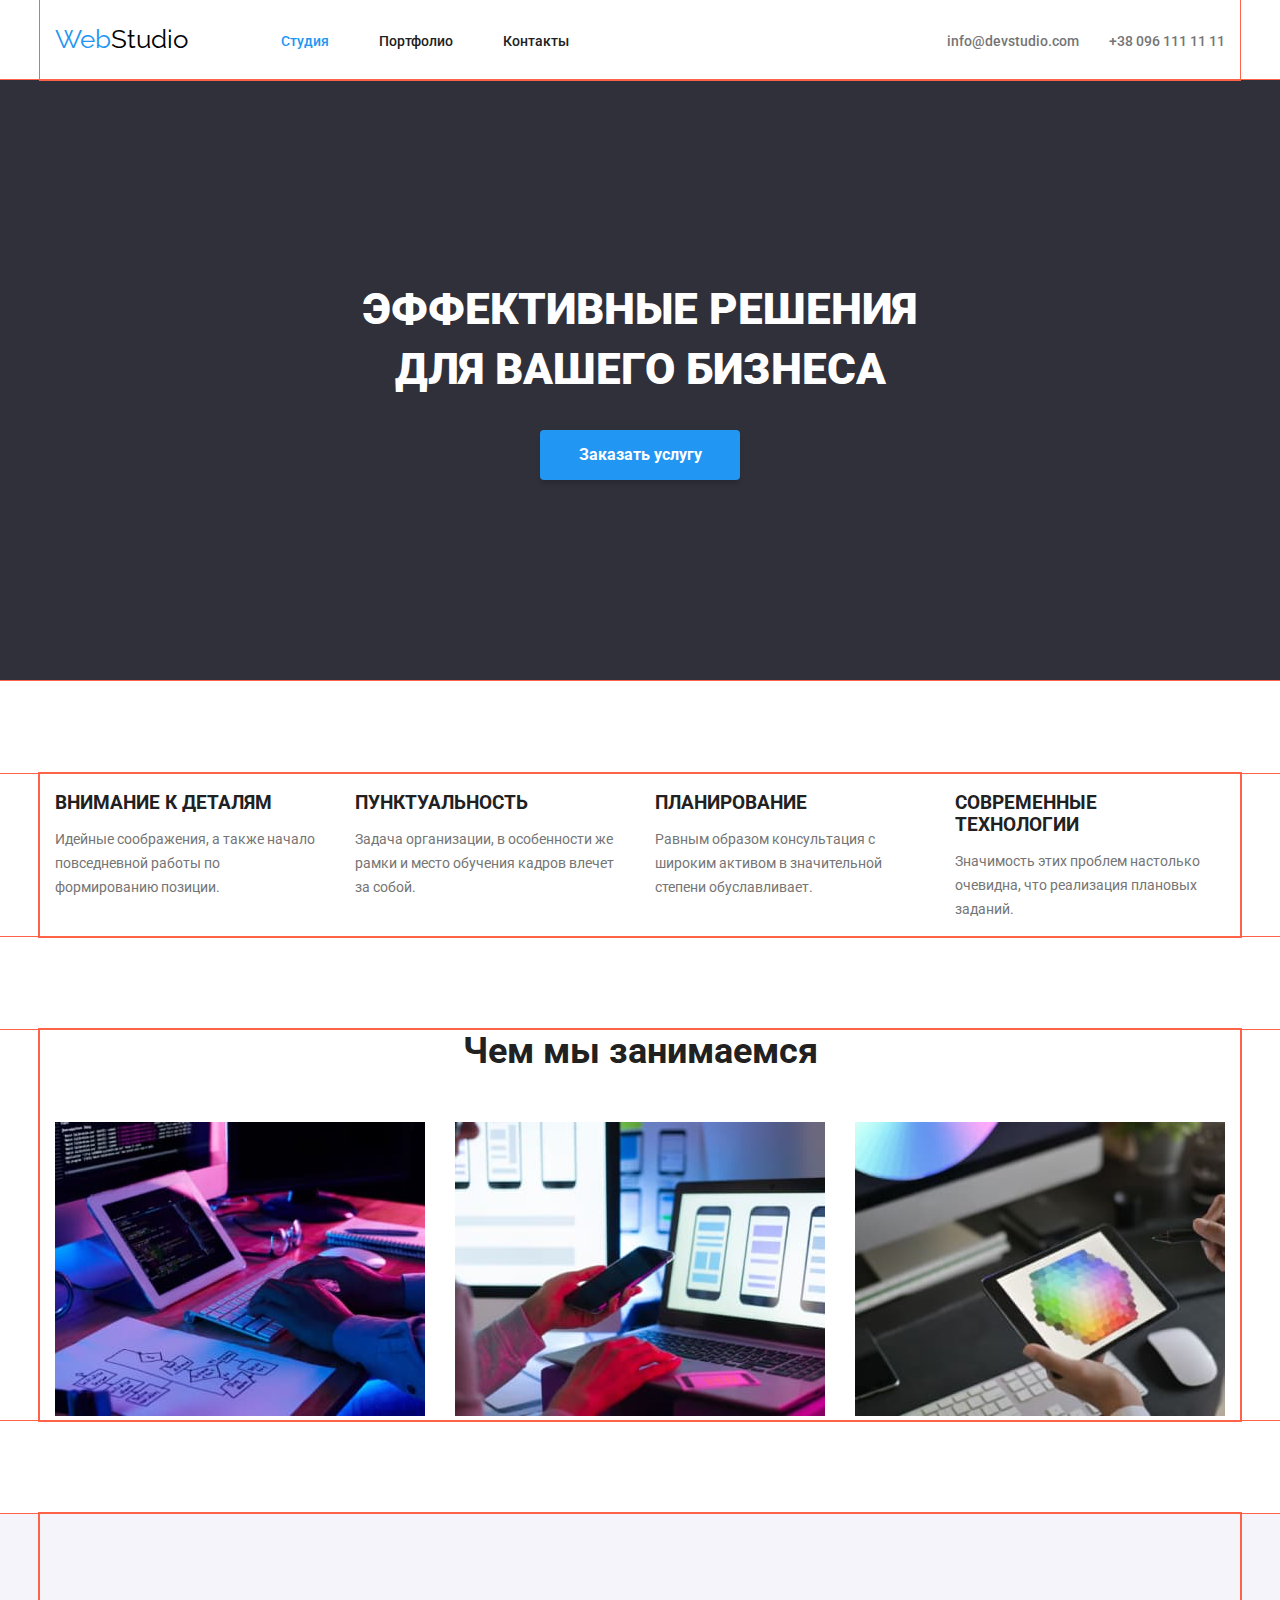
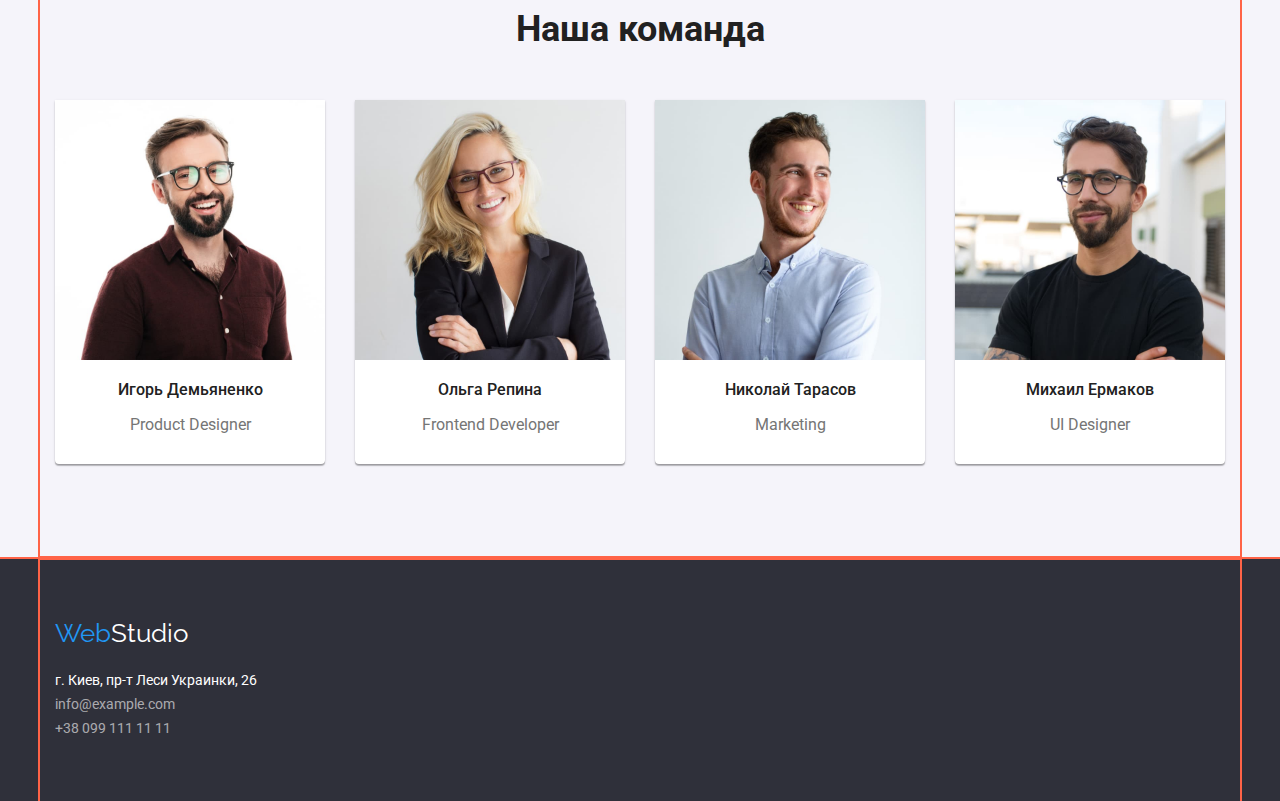
==== index.html @ 69299834 "Create new homework #4" ====
<!DOCTYPE html>
<html lang="ru">
<head>
    <meta charset="UTF-8">
    <meta http-equiv="X-UA-Compatible" content="IE=edge">
    <meta name="viewport" content="width=device-width, initial-scale=1.0">
    <title>Главная</title>
    <link rel="stylesheet" href="https://cdnjs.cloudflare.com/ajax/libs/modern-normalize/1.1.0/modern-normalize.min.css" integrity="sha512-wpPYUAdjBVSE4KJnH1VR1HeZfpl1ub8YT/NKx4PuQ5NmX2tKuGu6U/JRp5y+Y8XG2tV+wKQpNHVUX03MfMFn9Q==" crossorigin="anonymous" referrerpolicy="no-referrer" />
    <link rel="preconnect" href="https://fonts.googleapis.com">
    <link rel="preconnect" href="https://fonts.gstatic.com" crossorigin>
    <link href="https://fonts.googleapis.com/css2?family=Raleway:ital,wght@0,700;1,700&family=Roboto:ital,wght@0,400;0,500;0,700;0,900;1,400;1,500;1,700;1,900&display=swap" rel="stylesheet">
    <link rel="stylesheet" href="./css/styles.css">
</head>
<body>
<!-- шапка сайта -->
    <header class="header">
        <div class="container">
            <a href="./index.html" class="logo"><span class="logo-blue">Web</span><span class="logo-black">Studio</span></a>
            
            <nav class="block-nav">
                <ul class="site-nav">
                    <li><a href="./index.html" class="link studiya first">Студия</a></li>
                    <li class="link-pf-main"><a href="./portfolio.html" class="link portfolio portfolio-head">Портфолио</a></li>
                    <li><a href="#" class="link contacts">Контакты</a></li>
                </ul>
            </nav>
            
            <ul class="mail-tel">
                <li><a href="mailto:info@devstudio.com" class="link mail">info@devstudio.com</a></li>
                <li class="tel-main-head"><a href="tel:+380961111111" class="link tel">+38 096 111 11 11</a></li>
            </ul>
        </div>
        
    </header>
    <main class="main">
            <!--Блок Заголовок-->
                <section class="block-title">
                    <h1 class="h1">ЭФФЕКТИВНЫЕ РЕШЕНИЯ <br> ДЛЯ ВАШЕГО БИЗНЕСА</h1>
                    <button class="button-main" type="button">Заказать услугу</button>
                </section>
            <!-- акценты в работе -->
            <section class="for-business">
                <div class="container">
                    <h2 class="visually-hidden title-h2">Наші особливості</h2>
                    <ul class="list-s1">
                        <li class="li-s1 li-s1-block">
                            <h3 class="title-s1">Внимание к деталям</h3>
                            <p class="p-s1">Идейные соображения, а также начало повседневной работы по формированию позиции.</p>
                        </li>
                        <li class="li-s1 li-s1-block">
                            <h3 class="title-s1">Пунктуальность</h3>
                            <p class="p-s1">Задача организации, в особенности же рамки и место обучения кадров влечет за собой.</p>
                        </li>
                        <li class="li-s1 li-s1-block">
                            <h3 class="title-s1">Планирование</h3>
                            <p class="p-s1">Равным образом консультация с широким активом в значительной степени обуславливает.</p>
                        </li>
                        <li class="li-s1">
                            <h3 class="title-s1">Современные технологии</h3>
                            <p class="p-s1">Значимость этих проблем настолько очевидна, что реализация плановых заданий.</p>
                        </li>
                    </ul>
                </div>
                
            </section>
            <!-- виды работ -->
            <section class="section2">
                <div class="container">
                    <h2 class="title-s2">Чем мы занимаемся</h2>
                    <ul class="list-s2">
                        <li class="li-work"><img src="./images/main-jpg-squoosh/box1.jpg" alt="рабочий стол листом А4" width="370"></li>
                        <li class="li-work li-work-2"><img src="./images/main-jpg-squoosh/box2.jpg" alt="телефон в руке и на мониторе" width="370"></li>
                        <li class="li-work"><img src="./images/main-jpg-squoosh/box3.jpg" alt="цветовая раскладка на планшете" width="370"></li>
                    </ul>
                </div>
                
            </section>
            <!-- состав команды -->
            <section class="team">
                <div class="container">
                    <h2 class="title-s3">Наша команда</h2>
                    <ul class="list-s3">
                        <li class="team-bg team-igor">
                            <img src="./images/main-jpg-squoosh/img-1.jpg" alt="чел в бордовой рубашке" width="270">
                            <h3 class="name-s3">Игорь Демьяненко</h3>
                            <p class="job-s3">Product Designer</p>
                        </li>
                        <li class="team-bg team-olga">
                            <img src="./images/main-jpg-squoosh/img-2-2.jpg" alt="блондинка с веснушками" width="270">
                            <h3 class="name-s3">Ольга Репина</h3>
                            <p class="job-s3">Frontend Developer</p>
                        </li>
                        <li class="team-bg team-kolya">
                            <img src="./images/main-jpg-squoosh/img-3-2.jpg" alt="чел в голубой рубашке" width="270">
                            <h3 class="name-s3">Николай Тарасов</h3>
                            <p class="job-s3">Marketing</p>
                        </li>
                        <li class="team-bg">
                            <img src="./images/main-jpg-squoosh/img-4-2.jpg" alt="чел в черной футболке" width="270">
                            <h3 class="name-s3">Михаил Ермаков</h3>
                            <p class="job-s3">UI Designer</p>
                        </li>
                    </ul>
                </div>
            </section>
    </main>
    <!-- контакты поддержки -->
    <footer class="footer">
        <div class="container">
            <a href="./index.html" class="logo"><span class="logo-blue">Web</span><span class="logo-white">Studio</span></a>
            <address>
                <ul class="address">
                    <li><a href="https://goo.gl/maps/CPtrU1FHBa2aNyZL9" target="_blank" rel="noopener noreferrer" class="location"> г. Киев, пр-т Леси Украинки, 26</a></li>
                    <li><a href="mailto:info@example.com" class="mail-footer">info@example.com </a></li>
                    <li><a href="tel:+380991111111" class="tel-nom">+38 099 111 11 11</a></li>
                </ul>
            </address>
        </div>
    </footer>
</body>
</html>
---- css/styles.css ----
html {
    box-sizing: border-box;
}

*,
*::before,
*::after {
    box-sizing: inherit;
}

:root {
    --background-button-main: #188CE8;
    --background-color-white: #FFFFFF;
    --background-color-black: #2F303A;
    --background-color-grey: #F5F4FA;
    --background-color-blue: #2196F3;
    --font-сolor-blue: #2196F3;
    --font-сolor-black-logo: #000000;
    --font-сolor-white: #FFFFFF;
    --font-сolor-black-p: #757575;
    --font-сolor-black-other: #212121;
    --font-color-border: #ECECEC;
    --font-color-footer-mail-tel: rgba(255, 255, 255, 0.6);
}

body {
    margin: 0;
    
    background-color: var(--font-сolor-white);
    color: var(--font-сolor-black-p);
    font-family: Roboto, sans-serif;

    /* font-family: 'Raleway', sans-serif; */
}

ul {
    list-style: none;
}

a {
    text-decoration: none;
}

button {
    font-family: inherit;
    cursor: pointer;
}

.button-main {
    text-align: center;
    margin-top: 30px;
    margin-bottom: 200px;
    padding: 10px 32px;
    display: inline-block;
    border: none;
    box-shadow: 0px 4px 4px rgba(0, 0, 0, 0.15);
    border-radius: 4px;

    background: var(--background-color-blue);
    color: var(--font-сolor-white);
    font-weight: 700;
    font-size: 16px;
    line-height: 1.88;
    min-width: 200px;
}

.button-main:hover,
.button-main:focus {
    box-shadow: 0px 4px 4px rgba(0, 0, 0, 0.15);
    border-radius: 4px;
    
    background: var(--background-button-main);
}
    

.container {
    margin-left: auto;
    margin-right: auto;

    width: 1200px;
    padding-left: 15px;
    padding-right: 15px;
    outline: 2px solid tomato;
}

/* Header */
/* Logo */

.header > .container {
    outline: 1px solid tomato;

    display: flex;
    align-items: center;

    height: 80px;
}

.header > .container-pf {
    border: 1px solid var(--font-color-border);
}

.logo {
    font-size: 26px;
    line-height: 1.2;
}

.logo-blue {
    color: var(--font-сolor-blue);
    font-family: Raleway, sans-serif;
}

.logo-black {
    color: var(--font-сolor-black-logo);
    font-family: Raleway, sans-serif;
}

.logo-white {
    color: var(--font-сolor-white);
    font-family: Raleway, sans-serif;
}

/* Nav */

.block-nav {
    margin-left: 93px;
}

.site-nav .link {
    color: var(--font-сolor-black-other);
}
.site-nav .link:hover, 
.site-nav .link:focus {
    color: var(--font-сolor-blue);
}

.link.studiya.first {
    color: var(--font-сolor-blue);
}

.link-pf-main {
    margin-left: 50px;
    margin-right: 50px;
}

.site-nav, .mail-tel {
    padding: 0;
    margin: 0;
    display: flex;
}

.studiya, .portfolio, .contacts, .mail, .tel {
    font-weight: 500;
    font-size: 14px;
    line-height: 1.15;
}

.mail-tel .link {
    color: var(--font-сolor-black-p);
}

.tel-main-head {
    margin-left: 30px;
}

.mail-tel .link:hover,
.mail-tel .link:focus {
    color: var(--font-сolor-blue);
}

.mail-tel {
    margin-left: auto;
}

/* MAIN */

/* Блок Заголовок */

.block-title {
    text-align: center;
    margin-bottom: 94px;

    background-color: var(--background-color-black);

    outline: 1px solid tomato;


}

.h1 {
    margin-top: 0px;
    margin-bottom: 0px;
    padding-top: 200px;

    color: var(--font-сolor-white);
    font-weight: 900;
    font-size: 44px;
    line-height: 1.36;
}

/* акценты в работе */

.for-business {
    margin-bottom: 94px;

    outline: 1px solid tomato;
}

.visually-hidden {
    position: absolute;
    white-space: nowrap;
    width: 1px;
    height: 1px;
    overflow: hidden;
    border: 0;
    padding: 0;
    clip: rect(0 0 0 0);
    clip-path: inset(50%);
    margin: -1px;
}

.list-s1 {
    padding-left: 0;
    display: flex;
}

.title-h2,
.list-s1 {
    margin-top: 0;
    margin-bottom: 0;
}

.li-s1-block {
    margin-right: 30px;
}

.li-s1 {
    width: 270px;
}

.title-s1 {
    margin-bottom: 10px;

    color: var(--font-сolor-black-other);
    text-transform: uppercase;
}

.p-s1 {
    font-weight: 400;
    font-size: 14px;
    line-height: 1.7;
}

/* виды работ */

.section2 {
    outline: 1px solid tomato;

    margin-bottom: 94px;
}

.title-s2 {
    margin-top: 0;
    margin-bottom: 50px;
    text-align: center;

    color: var(--font-сolor-black-other);
    font-weight: 700;
    font-size: 36px;
    line-height: 1.17;
}

.list-s2 {
    margin-top: 0;
    margin-bottom: 0;
    padding-left: 0;
    display: flex;
}

.li-work-2 {
    margin-right: 30px;
    margin-left: 30px;
}

/* состав команды */
.team {
    background-color: var(--background-color-grey);

    outline: 1px solid tomato;
}

.team-bg {
    box-shadow: 0px 1px 3px rgba(0, 0, 0, 0.12), 0px 1px 1px rgba(0, 0, 0, 0.14), 0px 2px 1px rgba(0, 0, 0, 0.2);
    border-radius: 0px 0px 4px 4px;

    background-color: var(--background-color-white);
    width: 270px;
}

.title-s3 {
    text-align: center;
    margin-top: 0;
    margin-bottom: 0;
    padding-top: 94px;
    padding-bottom: 50px;

    color: var(--font-сolor-black-other);
    font-weight: 700;
    font-size: 36px;
    line-height: 1.17;
}

.list-s3 {
    margin-top: 0;
    margin-bottom: 0;
    padding-bottom: 94px;
    padding-left: 0;
    display: flex;
}

.team-igor,
.team-olga,
.team-kolya {
    margin-right: 30px;
}

.name-s3 {
    text-align: center;

    color: var(--font-сolor-black-other);
    font-weight: 500;
    font-size: 16px;
    line-height: 1.19;
}

.job-s3 {
    margin-top: 0px;
    margin-bottom: 0px;
    padding-bottom: 30px;
    text-align: center;

    font-weight: 400;
    font-size: 16px;
    line-height: 1.19;
}

/* контакты поддержки */

.footer {
    background-color: var(--background-color-black);
    color: var(--font-сolor-white);

    outline: 1px solid tomato;
}

.footer .container {
    padding-top: 60px;
}

.location {
    color: var(--font-сolor-white);
    font-weight: 400;
    font-size: 14px;
    line-height: 1.71;
    font-style: normal;
}

.mail-footer,
.tel-nom {
    color: var(--font-color-footer-mail-tel);
    font-weight: 400;
    font-size: 14px;
    line-height: 1.71;
    font-style: normal;
}

.mail-footer:hover,
.mail-footer:focus {
    color: var(--font-сolor-blue);
}

.tel-nom:hover,
.tel-nom:focus {
    color: var(--font-сolor-blue);
}

.address {
    margin-top: 0;
    margin-bottom: 0;
    padding-left: 0;
    padding-top: 20px;
    padding-bottom: 60px;
}

/* Portfolio.html */





.main-portfolio {
    outline: 1px solid tomato;

    margin-top: 94px;
    margin-bottom: 94px;
}

.img-pf {
    display: block;
}

.title-fhoto-pf {
    border: 1px solid #EEEEEE;
    border-top: none;
    padding: 20px 24px;
}

.link.portfolio.second {
    color: var(--font-сolor-blue);
}

.button-portfolio-all:hover,
.button-portfolio-websites:hover,
.button-portfolio-apps:hover,
.button-portfolio-design:hover,
.button-portfolio-marketing:hover {
    box-shadow: 0px 3px 1px rgba(0, 0, 0, 0.1), 0px 1px 2px rgba(0, 0, 0, 0.08), 0px 2px 2px rgba(0, 0, 0, 0.12);

    color: var(--font-сolor-white);
    background-color: var(--background-color-blue);
}

.button-portfolio-all:focus,
.button-portfolio-websites:focus,
.button-portfolio-apps:focus,
.button-portfolio-design:focus,
.button-portfolio-marketing:focus {
    box-shadow: 0px 3px 1px rgba(0, 0, 0, 0.1), 0px 1px 2px rgba(0, 0, 0, 0.08), 0px 2px 2px rgba(0, 0, 0, 0.12);

    color: var(--font-сolor-white);
    background-color: var(--background-color-blue);
}

.button-portfolio {
    border: none;
    border-radius: 4px;
    text-align: center;
    padding: 6px 22px;
    display: inline-block;

    background-color: var(--background-color-grey);
    font-weight: 500;
    font-size: 16px;
    line-height: 1.6;
}

.button-portfolio-all {
    min-width: 73px;
}

.button-portfolio-websites {
    min-width: 128px;
}

.button-portfolio-apps {
    min-width: 145px;
}

.button-portfolio-design {
    min-width: 103px;
}

.button-portfolio-marketing {
    min-width: 130px;
}

.ul-button {
    margin-bottom: 34px;
    padding-left: 0;
    display: flex;
    justify-content: center;
}

.pf-li-but-all,
.pf-li-but-ws,
.pf-li-but-apps,
.pf-li-but-des,
.pf-li-but-mark {
    margin-right: 8px;
}

.ul-portfolio {
    padding-left: 0;
    display: flex;
    flex-wrap: wrap;
}

.li-pf-img {
    margin-right: 30px;
    margin-bottom: 30px;
}

.li-pf-img:nth-child(3n) {
    margin-right: 0px;
}

.li-pf-img:nth-last-child(-n+3) {
    margin-bottom: 0px;
}

.title-img {
    margin-top: 0;
    margin-bottom: 0;

    color: var(--font-сolor-black-other);
    font-weight: 700;
    font-size: 18px;
    line-height: 2;
}

.p-portfolio {
    color: var(--font-сolor-black-p);
    font-weight: 400;
    font-size: 16px;
    line-height: 1.9;
}
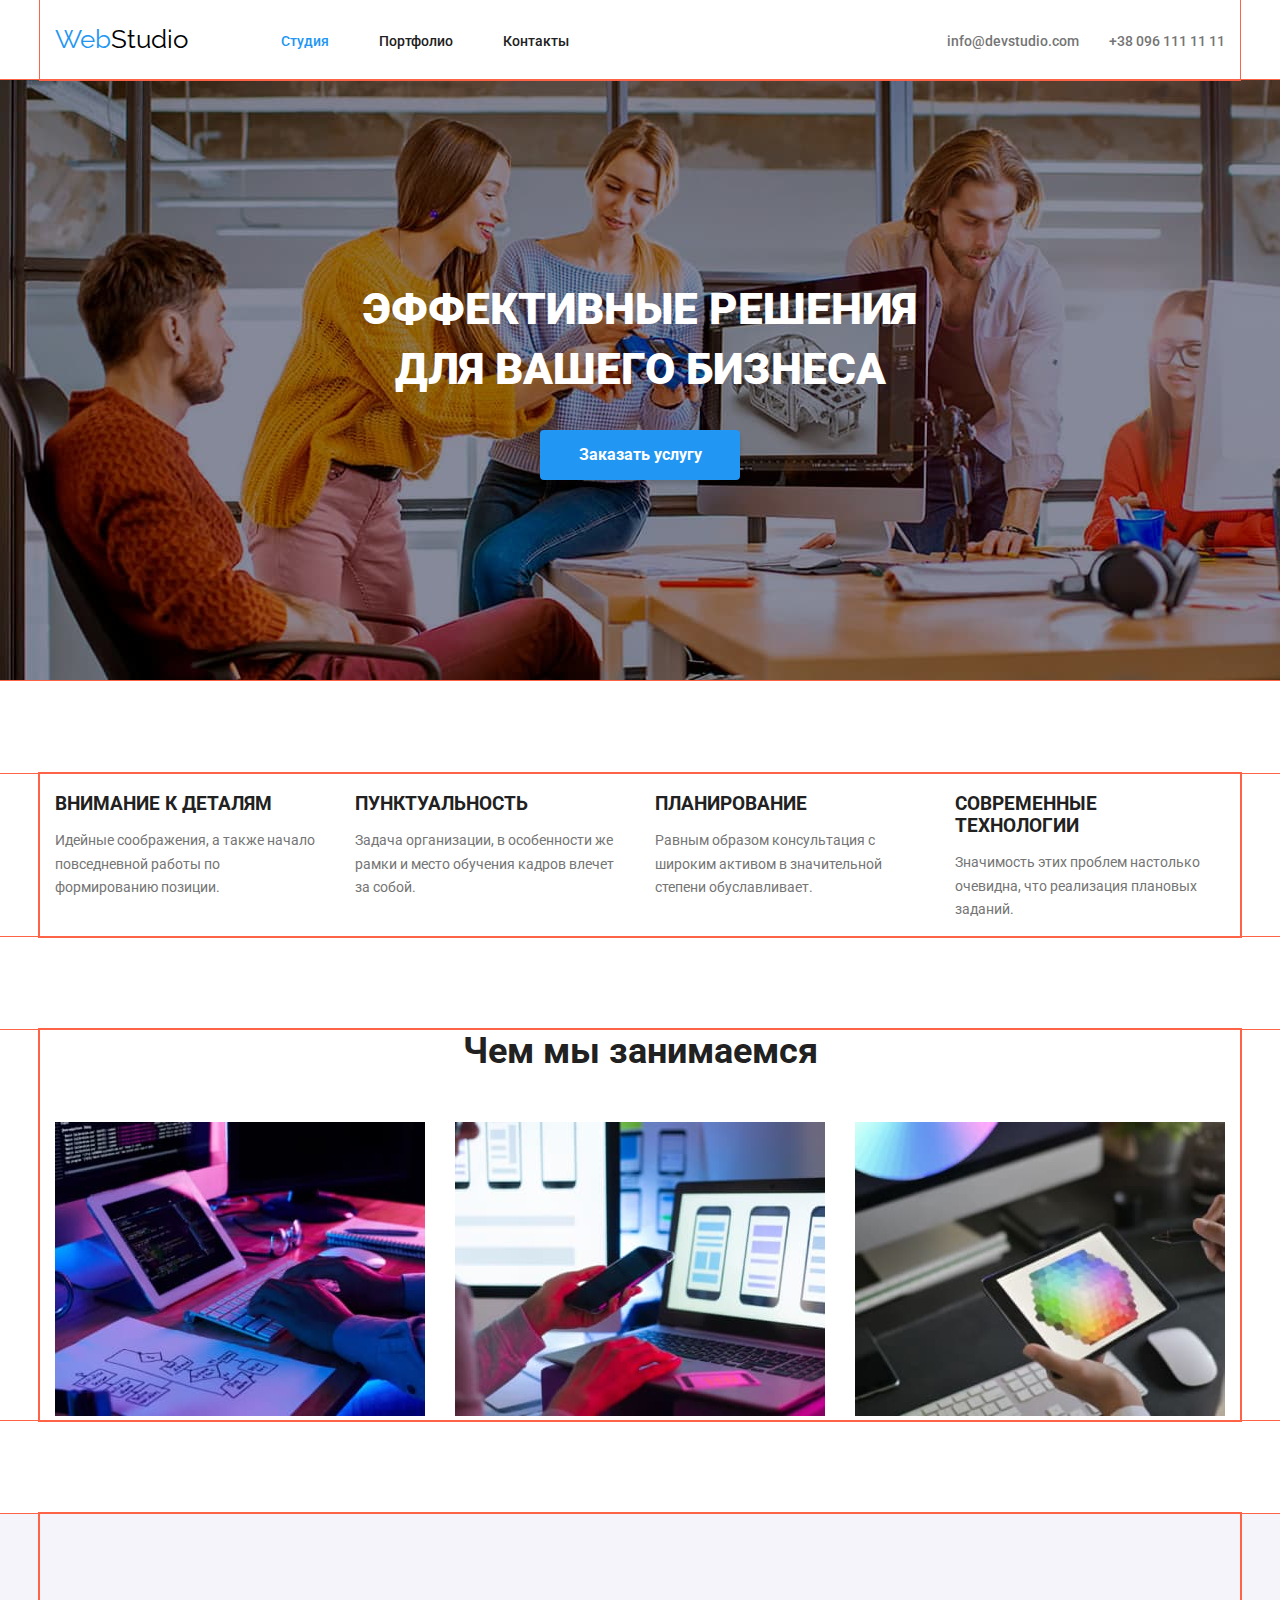
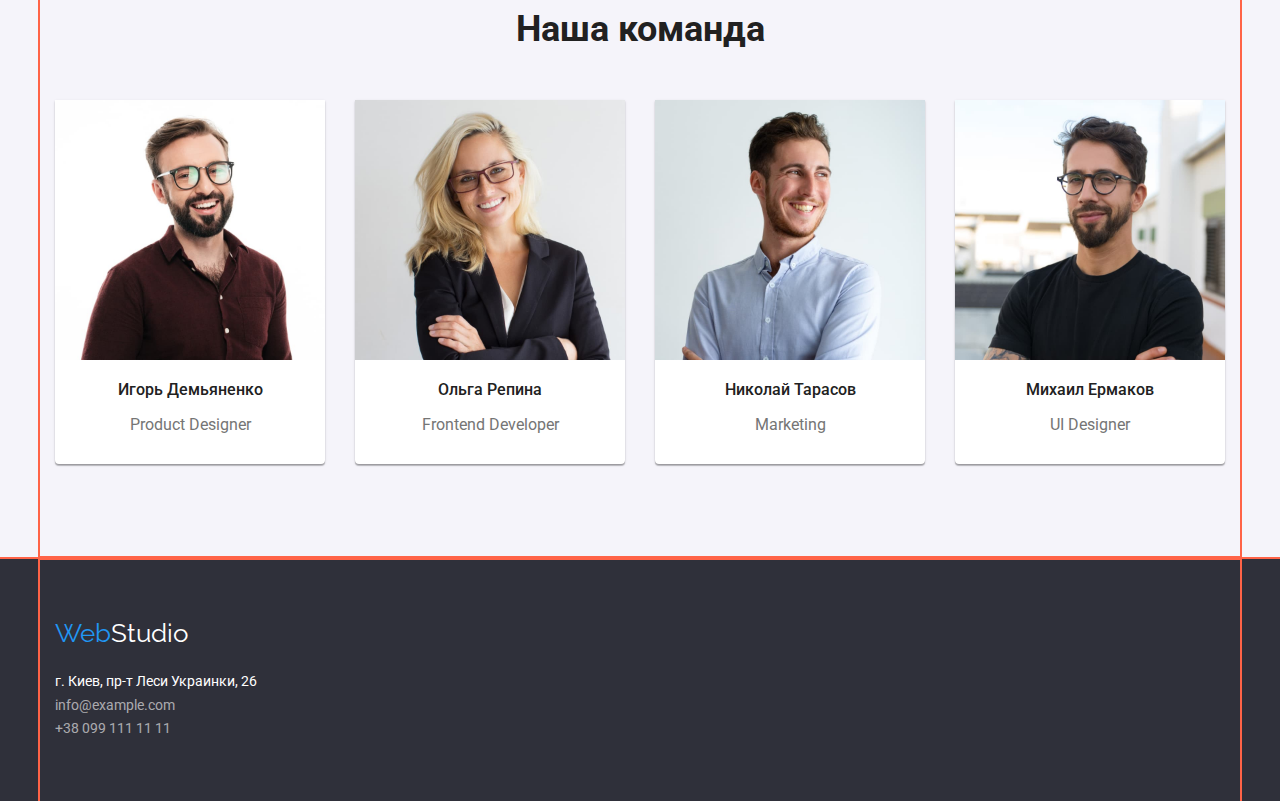
==== commit 5872fd87: "17.07.2022 23:35" ====
--- a/index.html
+++ b/index.html
@@ -16,7 +16,6 @@
     <header class="header">
         <div class="container">
             <a href="./index.html" class="logo"><span class="logo-blue">Web</span><span class="logo-black">Studio</span></a>
-            
             <nav class="block-nav">
                 <ul class="site-nav">
                     <li><a href="./index.html" class="link studiya first">Студия</a></li>
@@ -24,85 +23,81 @@
                     <li><a href="#" class="link contacts">Контакты</a></li>
                 </ul>
             </nav>
-            
             <ul class="mail-tel">
                 <li><a href="mailto:info@devstudio.com" class="link mail">info@devstudio.com</a></li>
                 <li class="tel-main-head"><a href="tel:+380961111111" class="link tel">+38 096 111 11 11</a></li>
             </ul>
         </div>
-        
     </header>
     <main class="main">
-            <!--Блок Заголовок-->
-                <section class="block-title">
-                    <h1 class="h1">ЭФФЕКТИВНЫЕ РЕШЕНИЯ <br> ДЛЯ ВАШЕГО БИЗНЕСА</h1>
-                    <button class="button-main" type="button">Заказать услугу</button>
-                </section>
+        <!--Блок Заголовок-->
+        <section class="block-title">
+            <h1 class="h1">ЭФФЕКТИВНЫЕ РЕШЕНИЯ <br> ДЛЯ ВАШЕГО БИЗНЕСА</h1>
+            <button class="button-main" type="button">Заказать услугу</button>
+        </section>
             <!-- акценты в работе -->
-            <section class="for-business">
-                <div class="container">
-                    <h2 class="visually-hidden title-h2">Наші особливості</h2>
-                    <ul class="list-s1">
-                        <li class="li-s1 li-s1-block">
-                            <h3 class="title-s1">Внимание к деталям</h3>
-                            <p class="p-s1">Идейные соображения, а также начало повседневной работы по формированию позиции.</p>
-                        </li>
-                        <li class="li-s1 li-s1-block">
-                            <h3 class="title-s1">Пунктуальность</h3>
-                            <p class="p-s1">Задача организации, в особенности же рамки и место обучения кадров влечет за собой.</p>
-                        </li>
-                        <li class="li-s1 li-s1-block">
-                            <h3 class="title-s1">Планирование</h3>
-                            <p class="p-s1">Равным образом консультация с широким активом в значительной степени обуславливает.</p>
-                        </li>
-                        <li class="li-s1">
-                            <h3 class="title-s1">Современные технологии</h3>
-                            <p class="p-s1">Значимость этих проблем настолько очевидна, что реализация плановых заданий.</p>
-                        </li>
-                    </ul>
-                </div>
-                
-            </section>
-            <!-- виды работ -->
-            <section class="section2">
-                <div class="container">
-                    <h2 class="title-s2">Чем мы занимаемся</h2>
-                    <ul class="list-s2">
-                        <li class="li-work"><img src="./images/main-jpg-squoosh/box1.jpg" alt="рабочий стол листом А4" width="370"></li>
-                        <li class="li-work li-work-2"><img src="./images/main-jpg-squoosh/box2.jpg" alt="телефон в руке и на мониторе" width="370"></li>
-                        <li class="li-work"><img src="./images/main-jpg-squoosh/box3.jpg" alt="цветовая раскладка на планшете" width="370"></li>
-                    </ul>
-                </div>
-                
-            </section>
-            <!-- состав команды -->
-            <section class="team">
-                <div class="container">
-                    <h2 class="title-s3">Наша команда</h2>
-                    <ul class="list-s3">
-                        <li class="team-bg team-igor">
-                            <img src="./images/main-jpg-squoosh/img-1.jpg" alt="чел в бордовой рубашке" width="270">
-                            <h3 class="name-s3">Игорь Демьяненко</h3>
-                            <p class="job-s3">Product Designer</p>
-                        </li>
-                        <li class="team-bg team-olga">
-                            <img src="./images/main-jpg-squoosh/img-2-2.jpg" alt="блондинка с веснушками" width="270">
-                            <h3 class="name-s3">Ольга Репина</h3>
-                            <p class="job-s3">Frontend Developer</p>
-                        </li>
-                        <li class="team-bg team-kolya">
-                            <img src="./images/main-jpg-squoosh/img-3-2.jpg" alt="чел в голубой рубашке" width="270">
-                            <h3 class="name-s3">Николай Тарасов</h3>
-                            <p class="job-s3">Marketing</p>
-                        </li>
-                        <li class="team-bg">
-                            <img src="./images/main-jpg-squoosh/img-4-2.jpg" alt="чел в черной футболке" width="270">
-                            <h3 class="name-s3">Михаил Ермаков</h3>
-                            <p class="job-s3">UI Designer</p>
-                        </li>
-                    </ul>
-                </div>
-            </section>
+        <section class="for-business">
+            <div class="container">
+                <h2 class="visually-hidden title-h2">Наші особливості</h2>
+                <ul class="list-s1">
+                    <li class="li-s1 li-s1-block">
+                        <h3 class="title-s1">Внимание к деталям</h3>
+                        <p class="p-s1">Идейные соображения, а также начало повседневной работы по формированию позиции.</p>
+                    </li>
+                    <li class="li-s1 li-s1-block">
+                        <h3 class="title-s1">Пунктуальность</h3>
+                        <p class="p-s1">Задача организации, в особенности же рамки и место обучения кадров влечет за собой.</p>
+                    </li>
+                    <li class="li-s1 li-s1-block">
+                        <h3 class="title-s1">Планирование</h3>
+                        <p class="p-s1">Равным образом консультация с широким активом в значительной степени обуславливает.</p>
+                    </li>
+                    <li class="li-s1">
+                        <h3 class="title-s1">Современные технологии</h3>
+                        <p class="p-s1">Значимость этих проблем настолько очевидна, что реализация плановых заданий.</p>
+                    </li>
+                </ul>
+            </div>  
+        </section>
+        <!-- виды работ -->
+        <section class="section2">
+            <div class="container">
+                <h2 class="title-s2">Чем мы занимаемся</h2>
+                <ul class="list-s2">
+                    <li class="li-work"><img src="./images/main-jpg-squoosh/box1.jpg" alt="рабочий стол листом А4" width="370"></li>
+                    <li class="li-work li-work-2"><img src="./images/main-jpg-squoosh/box2.jpg" alt="телефон в руке и на мониторе" width="370"></li>
+                    <li class="li-work"><img src="./images/main-jpg-squoosh/box3.jpg" alt="цветовая раскладка на планшете" width="370"></li>
+                </ul>
+            </div>
+        </section>
+        <!-- состав команды -->
+        <section class="team">
+            <div class="container">
+                <h2 class="title-s3">Наша команда</h2>
+                <ul class="list-s3">
+                    <li class="team-bg team-igor">
+                        <img src="./images/main-jpg-squoosh/img-1.jpg" alt="чел в бордовой рубашке" width="270">
+                        <h3 class="name-s3">Игорь Демьяненко</h3>
+                        <p class="job-s3">Product Designer</p>
+                    </li>
+                    <li class="team-bg team-olga">
+                        <img src="./images/main-jpg-squoosh/img-2-2.jpg" alt="блондинка с веснушками" width="270">
+                        <h3 class="name-s3">Ольга Репина</h3>
+                        <p class="job-s3">Frontend Developer</p>
+                    </li>
+                    <li class="team-bg team-kolya">
+                        <img src="./images/main-jpg-squoosh/img-3-2.jpg" alt="чел в голубой рубашке" width="270">
+                        <h3 class="name-s3">Николай Тарасов</h3>
+                        <p class="job-s3">Marketing</p>
+                    </li>
+                    <li class="team-bg">
+                        <img src="./images/main-jpg-squoosh/img-4-2.jpg" alt="чел в черной футболке" width="270">
+                        <h3 class="name-s3">Михаил Ермаков</h3>
+                        <p class="job-s3">UI Designer</p>
+                    </li>
+                </ul>
+            </div>
+        </section>
     </main>
     <!-- контакты поддержки -->
     <footer class="footer">
--- a/css/styles.css
+++ b/css/styles.css
@@ -180,6 +180,12 @@
     margin-bottom: 94px;
 
     background-color: var(--background-color-black);
+    background-image: url(../images/main-jpg-squoosh/Img-6-2.jpg);
+    background-repeat: no-repeat;
+    max-width: 1600px;
+    min-height: 600px;
+    margin-left: auto;
+    margin-right: auto;
 
     outline: 1px solid tomato;
 
@@ -332,6 +338,7 @@
     line-height: 1.19;
 }
 
+
 .job-s3 {
     margin-top: 0px;
     margin-bottom: 0px;
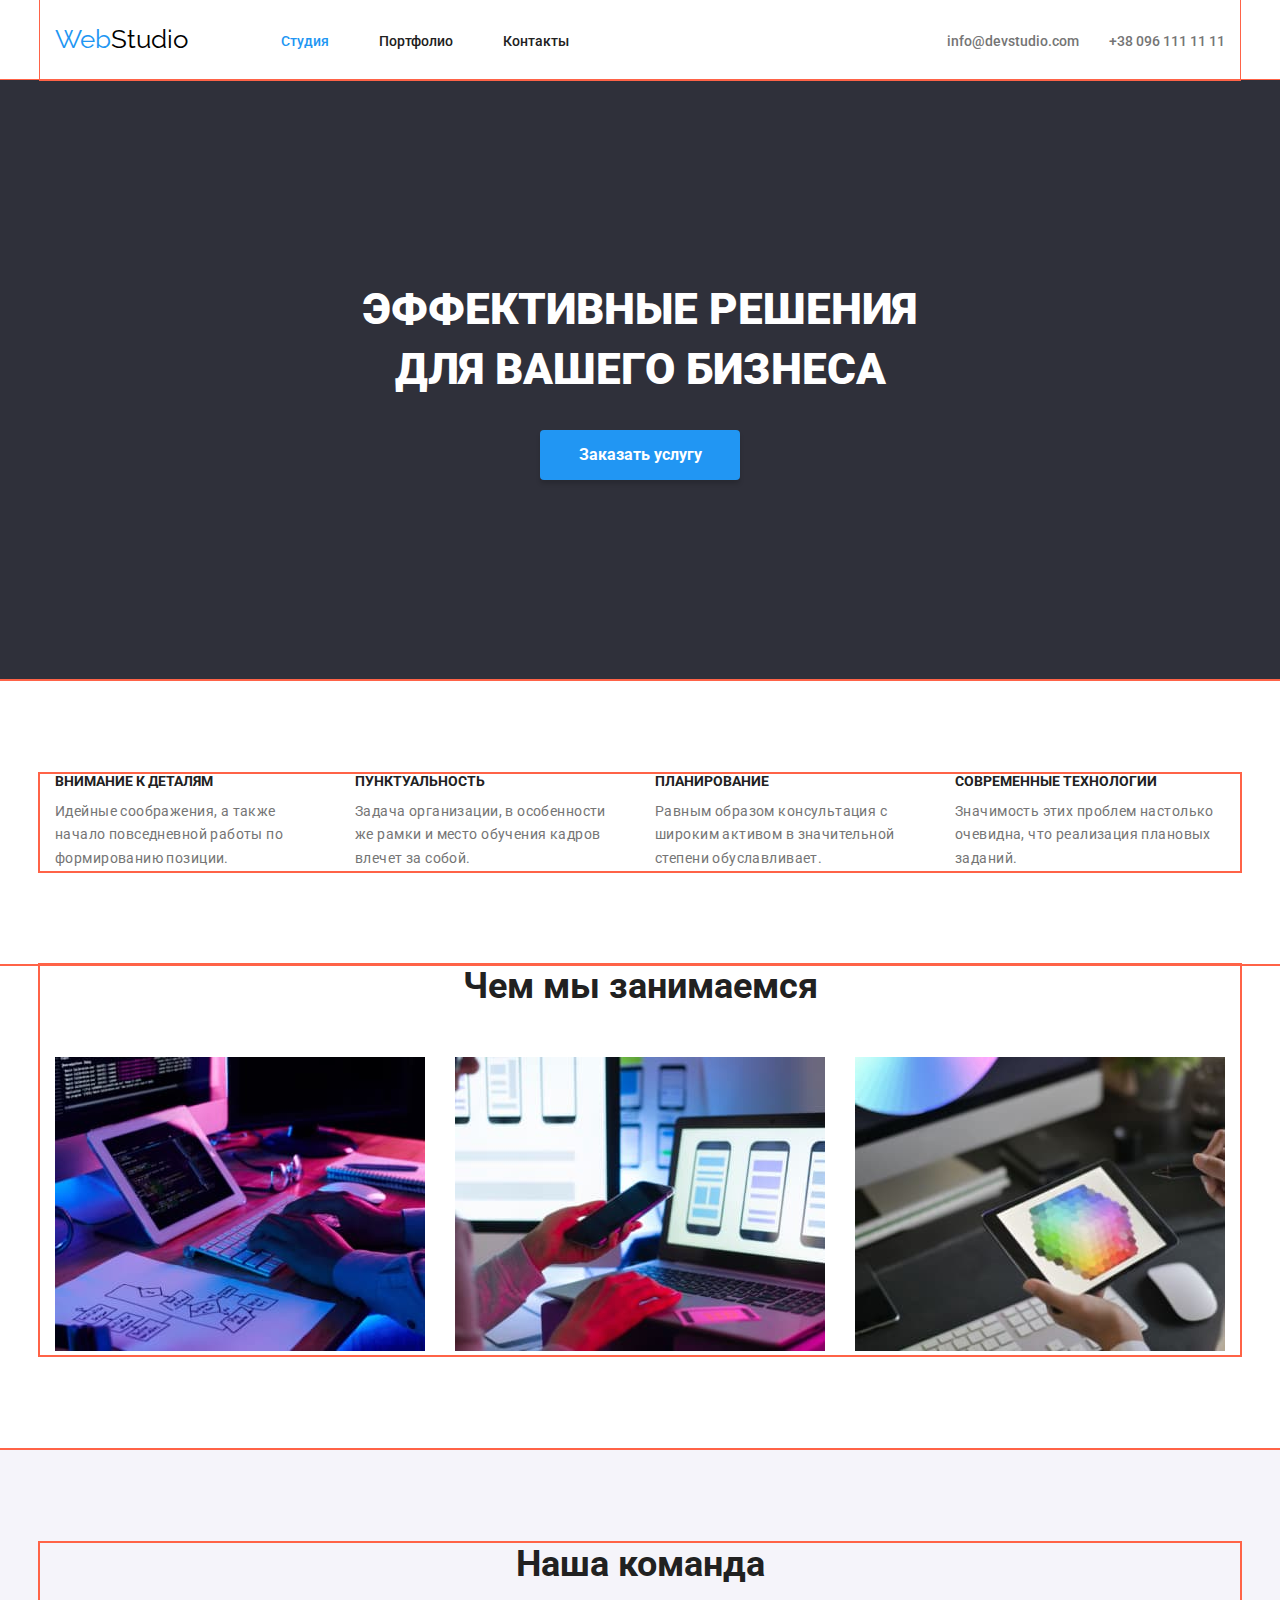
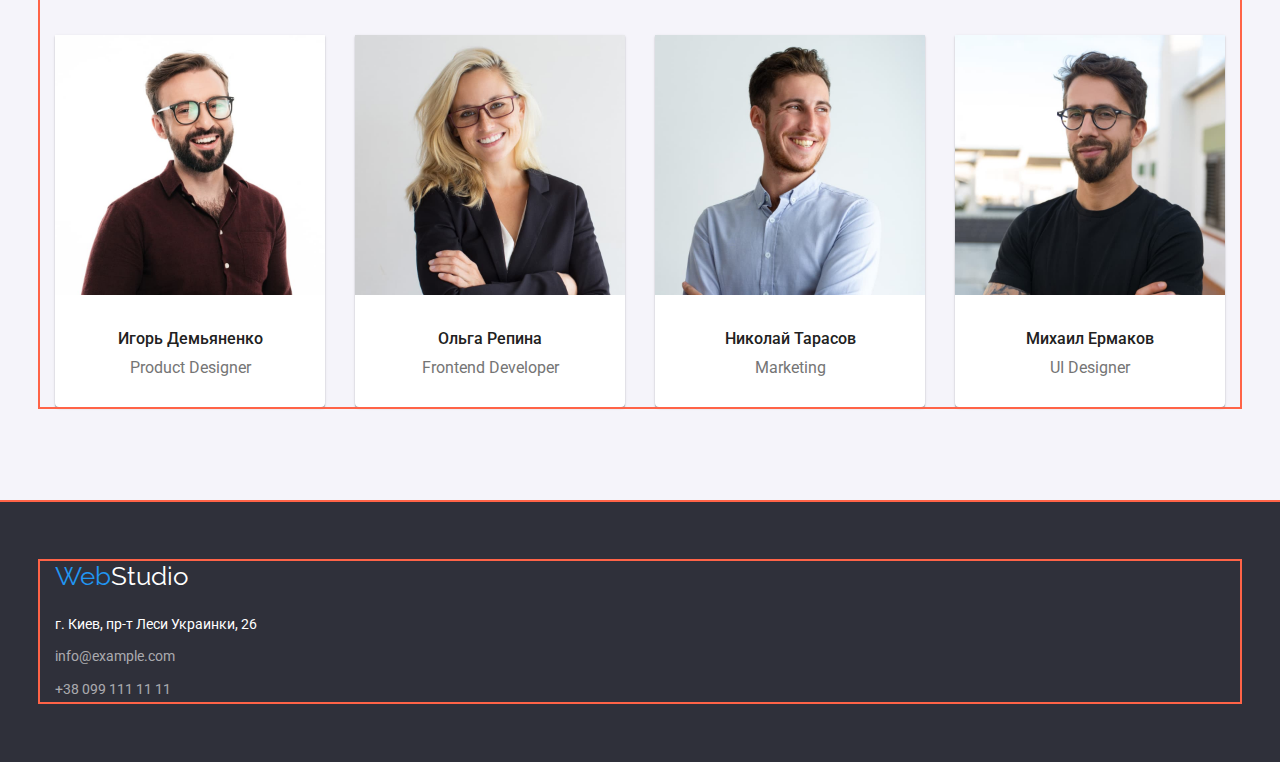
==== commit 68e76064: "HW#4 Start" ====
--- a/index.html
+++ b/index.html
@@ -16,6 +16,7 @@
     <header class="header">
         <div class="container">
             <a href="./index.html" class="logo"><span class="logo-blue">Web</span><span class="logo-black">Studio</span></a>
+            
             <nav class="block-nav">
                 <ul class="site-nav">
                     <li><a href="./index.html" class="link studiya first">Студия</a></li>
@@ -23,81 +24,93 @@
                     <li><a href="#" class="link contacts">Контакты</a></li>
                 </ul>
             </nav>
+            
             <ul class="mail-tel">
                 <li><a href="mailto:info@devstudio.com" class="link mail">info@devstudio.com</a></li>
                 <li class="tel-main-head"><a href="tel:+380961111111" class="link tel">+38 096 111 11 11</a></li>
             </ul>
         </div>
+        
     </header>
     <main class="main">
-        <!--Блок Заголовок-->
-        <section class="block-title">
-            <h1 class="h1">ЭФФЕКТИВНЫЕ РЕШЕНИЯ <br> ДЛЯ ВАШЕГО БИЗНЕСА</h1>
-            <button class="button-main" type="button">Заказать услугу</button>
-        </section>
+            <!--Блок Заголовок-->
+                <section class="block-title">
+                    <h1 class="h1">ЭФФЕКТИВНЫЕ РЕШЕНИЯ <br> ДЛЯ ВАШЕГО БИЗНЕСА</h1>
+                    <button class="button-main" type="button">Заказать услугу</button>
+                </section>
             <!-- акценты в работе -->
-        <section class="for-business">
-            <div class="container">
-                <h2 class="visually-hidden title-h2">Наші особливості</h2>
-                <ul class="list-s1">
-                    <li class="li-s1 li-s1-block">
-                        <h3 class="title-s1">Внимание к деталям</h3>
-                        <p class="p-s1">Идейные соображения, а также начало повседневной работы по формированию позиции.</p>
-                    </li>
-                    <li class="li-s1 li-s1-block">
-                        <h3 class="title-s1">Пунктуальность</h3>
-                        <p class="p-s1">Задача организации, в особенности же рамки и место обучения кадров влечет за собой.</p>
-                    </li>
-                    <li class="li-s1 li-s1-block">
-                        <h3 class="title-s1">Планирование</h3>
-                        <p class="p-s1">Равным образом консультация с широким активом в значительной степени обуславливает.</p>
-                    </li>
-                    <li class="li-s1">
-                        <h3 class="title-s1">Современные технологии</h3>
-                        <p class="p-s1">Значимость этих проблем настолько очевидна, что реализация плановых заданий.</p>
-                    </li>
-                </ul>
-            </div>  
-        </section>
-        <!-- виды работ -->
-        <section class="section2">
-            <div class="container">
-                <h2 class="title-s2">Чем мы занимаемся</h2>
-                <ul class="list-s2">
-                    <li class="li-work"><img src="./images/main-jpg-squoosh/box1.jpg" alt="рабочий стол листом А4" width="370"></li>
-                    <li class="li-work li-work-2"><img src="./images/main-jpg-squoosh/box2.jpg" alt="телефон в руке и на мониторе" width="370"></li>
-                    <li class="li-work"><img src="./images/main-jpg-squoosh/box3.jpg" alt="цветовая раскладка на планшете" width="370"></li>
-                </ul>
-            </div>
-        </section>
-        <!-- состав команды -->
-        <section class="team">
-            <div class="container">
-                <h2 class="title-s3">Наша команда</h2>
-                <ul class="list-s3">
-                    <li class="team-bg team-igor">
-                        <img src="./images/main-jpg-squoosh/img-1.jpg" alt="чел в бордовой рубашке" width="270">
-                        <h3 class="name-s3">Игорь Демьяненко</h3>
-                        <p class="job-s3">Product Designer</p>
-                    </li>
-                    <li class="team-bg team-olga">
-                        <img src="./images/main-jpg-squoosh/img-2-2.jpg" alt="блондинка с веснушками" width="270">
-                        <h3 class="name-s3">Ольга Репина</h3>
-                        <p class="job-s3">Frontend Developer</p>
-                    </li>
-                    <li class="team-bg team-kolya">
-                        <img src="./images/main-jpg-squoosh/img-3-2.jpg" alt="чел в голубой рубашке" width="270">
-                        <h3 class="name-s3">Николай Тарасов</h3>
-                        <p class="job-s3">Marketing</p>
-                    </li>
-                    <li class="team-bg">
-                        <img src="./images/main-jpg-squoosh/img-4-2.jpg" alt="чел в черной футболке" width="270">
-                        <h3 class="name-s3">Михаил Ермаков</h3>
-                        <p class="job-s3">UI Designer</p>
-                    </li>
-                </ul>
-            </div>
-        </section>
+            <section class="for-business">
+                <div class="container">
+                    <h2 class="visually-hidden title-h2">Наші особливості</h2>
+                    <ul class="list-s1">
+                        <li class="li-s1">
+                            <h3 class="title-s1">Внимание к деталям</h3>
+                            <p class="p-s1">Идейные соображения, а также начало повседневной работы по формированию позиции.</p>
+                        </li>
+                        <li class="li-s1">
+                            <h3 class="title-s1">Пунктуальность</h3>
+                            <p class="p-s1">Задача организации, в особенности же рамки и место обучения кадров влечет за собой.</p>
+                        </li>
+                        <li class="li-s1">
+                            <h3 class="title-s1">Планирование</h3>
+                            <p class="p-s1">Равным образом консультация с широким активом в значительной степени обуславливает.</p>
+                        </li>
+                        <li class="li-s1">
+                            <h3 class="title-s1">Современные технологии</h3>
+                            <p class="p-s1">Значимость этих проблем настолько очевидна, что реализация плановых заданий.</p>
+                        </li>
+                    </ul>
+                </div>
+            </section>
+            <!-- виды работ -->
+            <section class="section2">
+                <div class="container">
+                    <h2 class="title-s2">Чем мы занимаемся</h2>
+                    <ul class="list-s2">
+                        <li class="li-work"><img src="./images/main-jpg-squoosh/box1.jpg" alt="рабочий стол листом А4" width="370"></li>
+                        <li class="li-work li-work-2"><img src="./images/main-jpg-squoosh/box2.jpg" alt="телефон в руке и на мониторе" width="370"></li>
+                        <li class="li-work"><img src="./images/main-jpg-squoosh/box3.jpg" alt="цветовая раскладка на планшете" width="370"></li>
+                    </ul>
+                </div>
+                
+            </section>
+            <!-- состав команды -->
+            <section class="team">
+                <div class="container">
+                    <h2 class="title-s3">Наша команда</h2>
+                    <ul class="list-s3">
+                        <li class="team-bg">
+                            <img src="./images/main-jpg-squoosh/img-1.jpg" alt="чел в бордовой рубашке" width="270">
+                            <div class="team-description">
+                                <h3 class="name-s3">Игорь Демьяненко</h3>
+                                <p class="job-s3">Product Designer</p>
+                            </div>
+                            
+                        </li>
+                        <li class="team-bg">
+                            <img src="./images/main-jpg-squoosh/img-2-2.jpg" alt="блондинка с веснушками" width="270">
+                            <div class="team-description">
+                                <h3 class="name-s3">Ольга Репина</h3>
+                                <p class="job-s3">Frontend Developer</p>
+                            </div>
+                        </li>
+                        <li class="team-bg">
+                            <img src="./images/main-jpg-squoosh/img-3-2.jpg" alt="чел в голубой рубашке" width="270">
+                            <div class="team-description">
+                                <h3 class="name-s3">Николай Тарасов</h3>
+                                <p class="job-s3">Marketing</p>
+                            </div>
+                        </li>
+                        <li class="team-bg">
+                            <img src="./images/main-jpg-squoosh/img-4-2.jpg" alt="чел в черной футболке" width="270">
+                            <div class="team-description">
+                                <h3 class="name-s3">Михаил Ермаков</h3>
+                                <p class="job-s3">UI Designer</p>
+                            </div>
+                        </li>
+                    </ul>
+                </div>
+            </section>
     </main>
     <!-- контакты поддержки -->
     <footer class="footer">
@@ -106,7 +119,7 @@
             <address>
                 <ul class="address">
                     <li><a href="https://goo.gl/maps/CPtrU1FHBa2aNyZL9" target="_blank" rel="noopener noreferrer" class="location"> г. Киев, пр-т Леси Украинки, 26</a></li>
-                    <li><a href="mailto:info@example.com" class="mail-footer">info@example.com </a></li>
+                    <li  class="mail-footer-li"><a href="mailto:info@example.com" class="mail-footer">info@example.com </a></li>
                     <li><a href="tel:+380991111111" class="tel-nom">+38 099 111 11 11</a></li>
                 </ul>
             </address>
--- a/css/styles.css
+++ b/css/styles.css
@@ -49,7 +49,6 @@
 .button-main {
     text-align: center;
     margin-top: 30px;
-    margin-bottom: 200px;
     padding: 10px 32px;
     display: inline-block;
     border: none;
@@ -95,8 +94,8 @@
     height: 80px;
 }
 
-.header > .container-pf {
-    border: 1px solid var(--font-color-border);
+.header-border {
+    border-bottom: 1px solid var(--font-color-border);
 }
 
 .logo {
@@ -177,25 +176,17 @@
 
 .block-title {
     text-align: center;
-    margin-bottom: 94px;
+    padding-top: 200px;
+    padding-bottom: 200px;
 
     background-color: var(--background-color-black);
-    background-image: url(../images/main-jpg-squoosh/Img-6-2.jpg);
-    background-repeat: no-repeat;
-    max-width: 1600px;
-    min-height: 600px;
-    margin-left: auto;
-    margin-right: auto;
-
-    outline: 1px solid tomato;
-
-
+
+    outline: 1px solid tomato;
 }
 
 .h1 {
     margin-top: 0px;
     margin-bottom: 0px;
-    padding-top: 200px;
 
     color: var(--font-сolor-white);
     font-weight: 900;
@@ -206,7 +197,8 @@
 /* акценты в работе */
 
 .for-business {
-    margin-bottom: 94px;
+    padding-top: 94px;
+    padding-bottom: 94px;
 
     outline: 1px solid tomato;
 }
@@ -229,31 +221,43 @@
     display: flex;
 }
 
+.li-s1 {
+    width: 300px;
+    margin-right: 30px;
+}
+
+.li-s1:last-child {
+    margin-right: 0;
+}
+
+
+
+
 .title-h2,
 .list-s1 {
     margin-top: 0;
     margin-bottom: 0;
 }
 
-.li-s1-block {
-    margin-right: 30px;
-}
-
-.li-s1 {
-    width: 270px;
-}
-
 .title-s1 {
     margin-bottom: 10px;
+    margin-top: 0;
 
     color: var(--font-сolor-black-other);
     text-transform: uppercase;
+    font-weight: 700;
+    font-size: 14px;
+    line-height: 1.14;
 }
 
 .p-s1 {
+    margin-bottom: 0;
+    margin-top: 0;
+
     font-weight: 400;
     font-size: 14px;
     line-height: 1.7;
+    letter-spacing: 0.03em;
 }
 
 /* виды работ */
@@ -261,7 +265,7 @@
 .section2 {
     outline: 1px solid tomato;
 
-    margin-bottom: 94px;
+    padding-bottom: 94px;
 }
 
 .title-s2 {
@@ -290,6 +294,8 @@
 /* состав команды */
 .team {
     background-color: var(--background-color-grey);
+    padding-top: 94px;
+    padding-bottom: 94px;
 
     outline: 1px solid tomato;
 }
@@ -299,15 +305,23 @@
     border-radius: 0px 0px 4px 4px;
 
     background-color: var(--background-color-white);
-    width: 270px;
+    margin-right: 30px;
+}
+
+.team-bg:last-child {
+    padding-right: 0;
+}
+
+.team-description {
+    padding-top: 30px;
+    padding-bottom: 30px;
 }
 
 .title-s3 {
     text-align: center;
     margin-top: 0;
     margin-bottom: 0;
-    padding-top: 94px;
-    padding-bottom: 50px;
+    margin-bottom: 50px;
 
     color: var(--font-сolor-black-other);
     font-weight: 700;
@@ -318,18 +332,14 @@
 .list-s3 {
     margin-top: 0;
     margin-bottom: 0;
-    padding-bottom: 94px;
     padding-left: 0;
     display: flex;
 }
 
-.team-igor,
-.team-olga,
-.team-kolya {
-    margin-right: 30px;
-}
 
 .name-s3 {
+    margin-top: 0;
+    margin-bottom: 10px;
     text-align: center;
 
     color: var(--font-сolor-black-other);
@@ -338,11 +348,10 @@
     line-height: 1.19;
 }
 
-
 .job-s3 {
     margin-top: 0px;
     margin-bottom: 0px;
-    padding-bottom: 30px;
+    /* padding-bottom: 30px; */
     text-align: center;
 
     font-weight: 400;
@@ -357,10 +366,8 @@
     color: var(--font-сolor-white);
 
     outline: 1px solid tomato;
-}
-
-.footer .container {
     padding-top: 60px;
+    padding-bottom: 60px;
 }
 
 .location {
@@ -369,6 +376,11 @@
     font-size: 14px;
     line-height: 1.71;
     font-style: normal;
+}
+
+.mail-footer-li {
+    margin-top: 9px;
+    margin-bottom: 9px;
 }
 
 .mail-footer,
@@ -394,9 +406,9 @@
     margin-top: 0;
     margin-bottom: 0;
     padding-left: 0;
-    padding-top: 20px;
-    padding-bottom: 60px;
-}
+    margin-top: 20px;
+}
+
 
 /* Portfolio.html */
 
@@ -407,8 +419,8 @@
 .main-portfolio {
     outline: 1px solid tomato;
 
-    margin-top: 94px;
-    margin-bottom: 94px;
+    padding-top: 94px;
+    padding-bottom: 94px;
 }
 
 .img-pf {
@@ -481,7 +493,8 @@
 }
 
 .ul-button {
-    margin-bottom: 34px;
+    margin-bottom: 50px;
+    margin-top: 0;
     padding-left: 0;
     display: flex;
     justify-content: center;
@@ -496,6 +509,8 @@
 }
 
 .ul-portfolio {
+    margin-top: 0;
+    margin-bottom: 0;
     padding-left: 0;
     display: flex;
     flex-wrap: wrap;
@@ -529,5 +544,7 @@
     font-weight: 400;
     font-size: 16px;
     line-height: 1.9;
-}
-
+    margin-top: 4px;
+    margin-bottom: 0;
+}
+
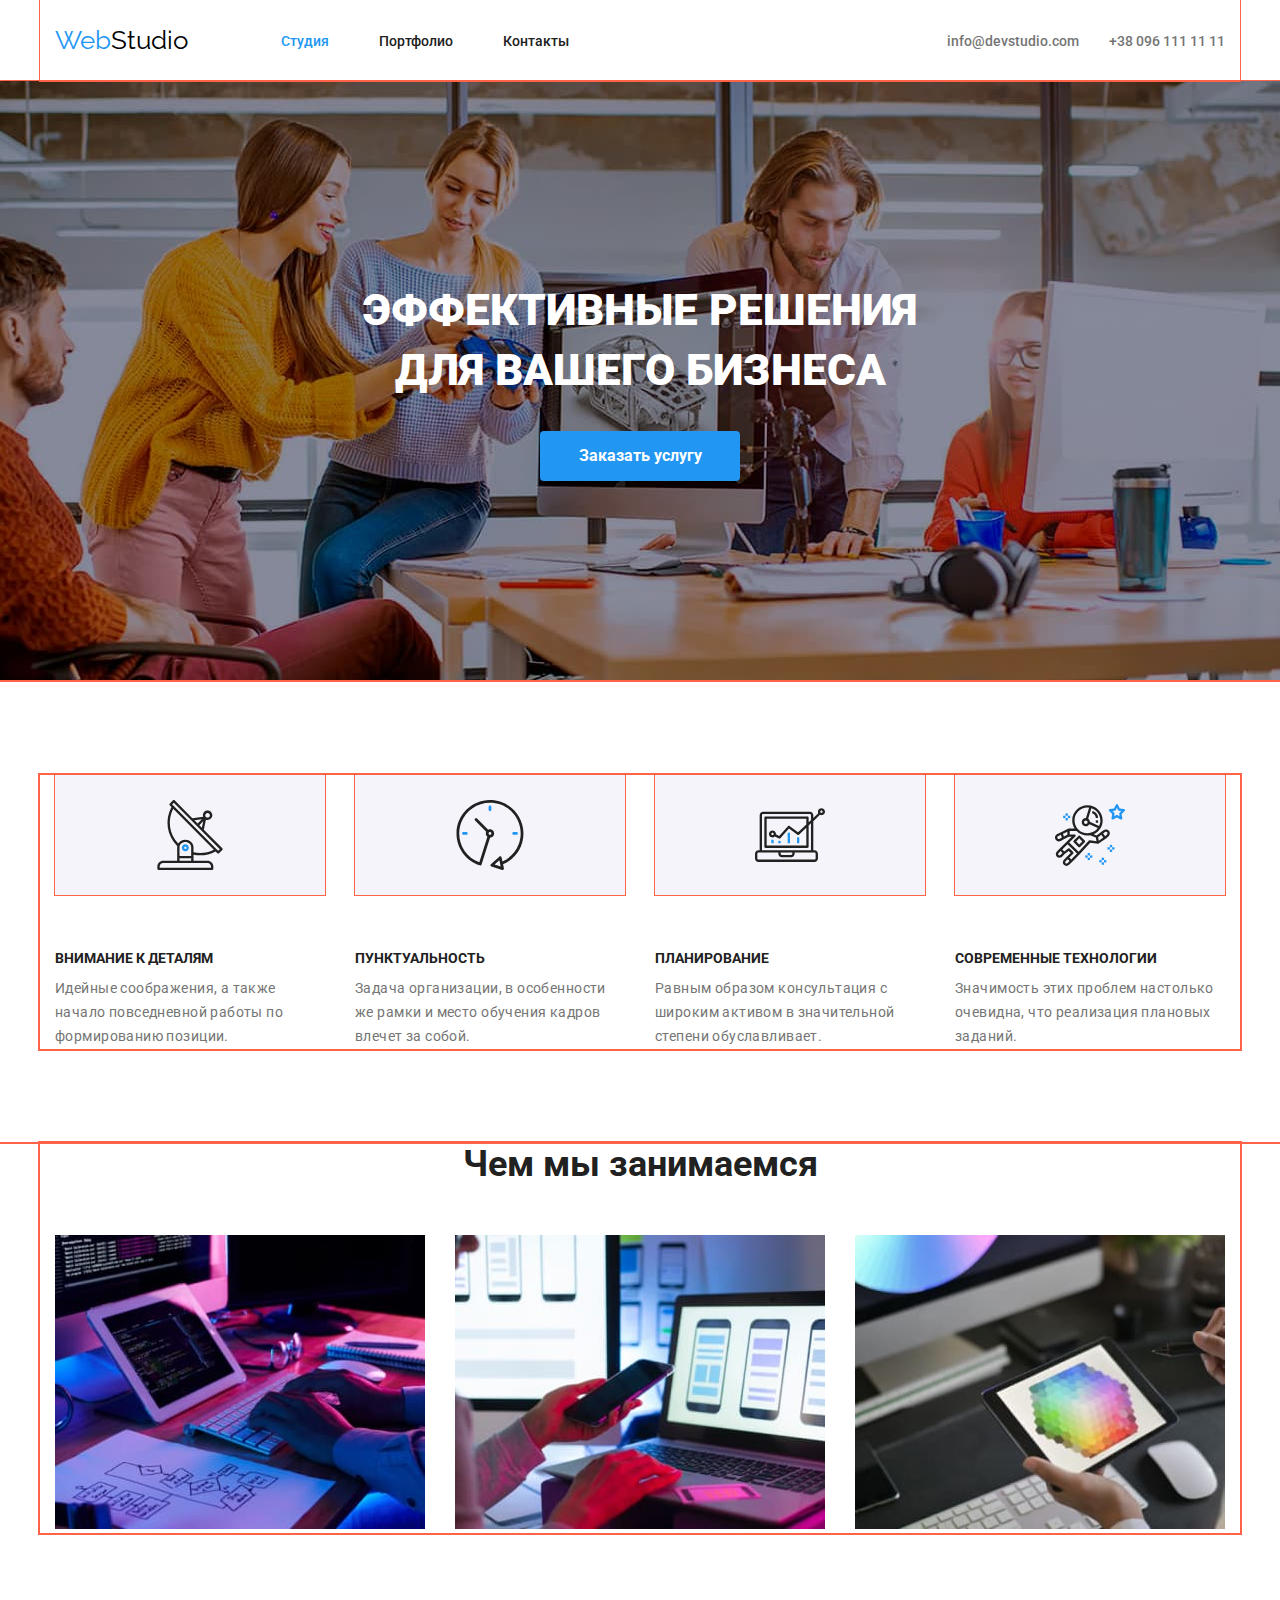
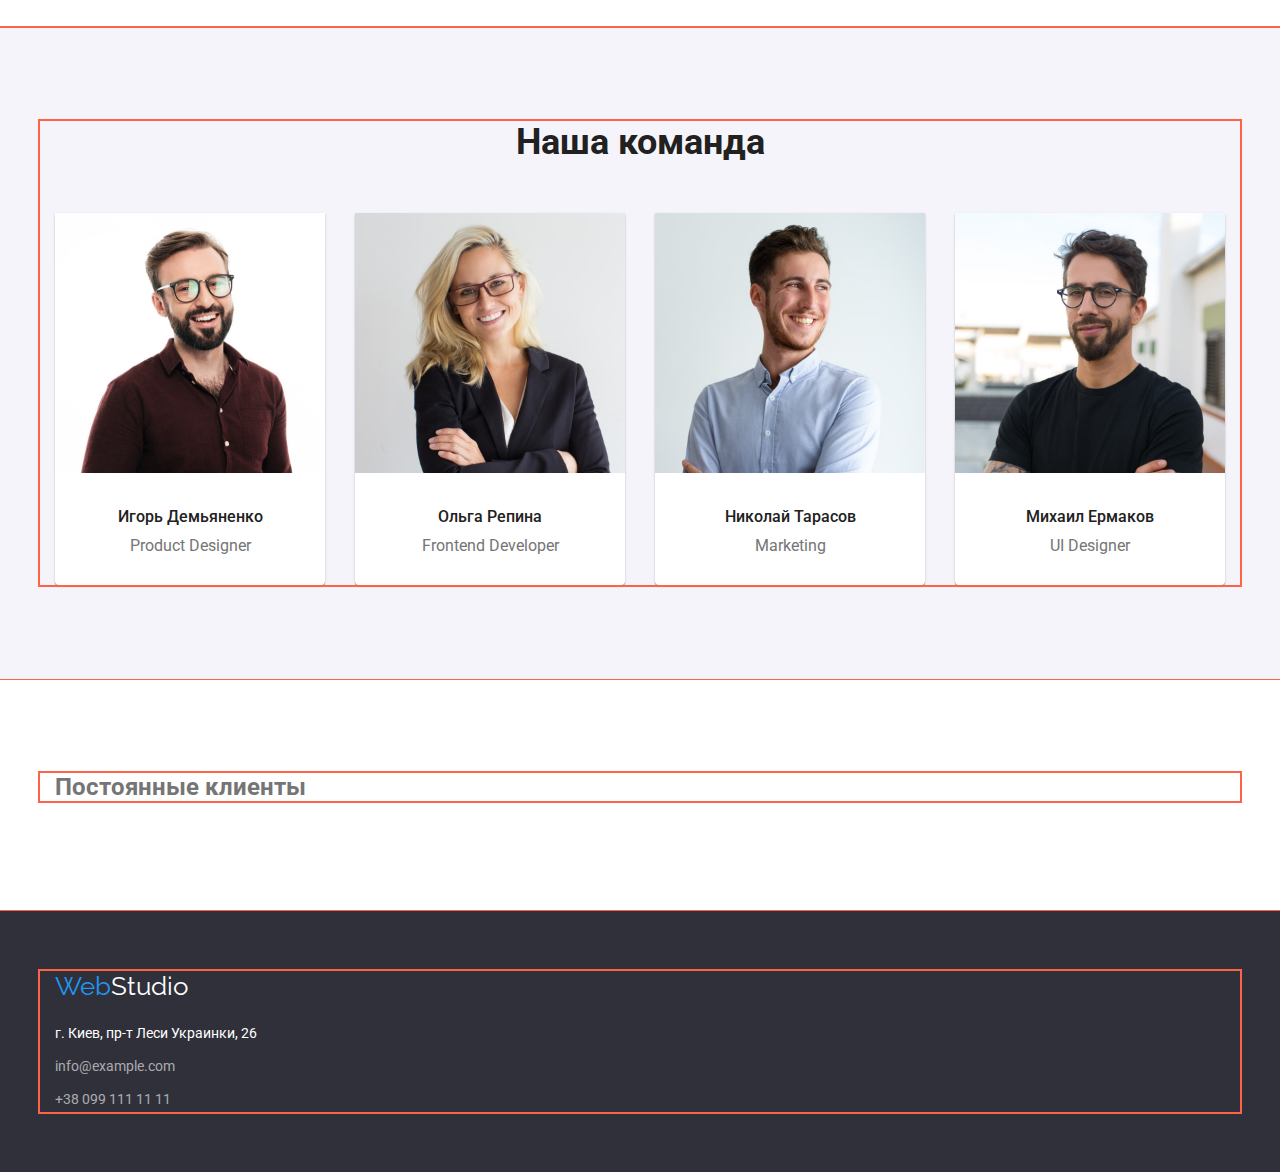
==== commit 208f65f4: "HW#4 19.07.22:55" ====
--- a/index.html
+++ b/index.html
@@ -43,19 +43,19 @@
                 <div class="container">
                     <h2 class="visually-hidden title-h2">Наші особливості</h2>
                     <ul class="list-s1">
-                        <li class="li-s1">
+                        <li class="li-s1 li-s1-1">
                             <h3 class="title-s1">Внимание к деталям</h3>
                             <p class="p-s1">Идейные соображения, а также начало повседневной работы по формированию позиции.</p>
                         </li>
-                        <li class="li-s1">
+                        <li class="li-s1 li-s1-2">
                             <h3 class="title-s1">Пунктуальность</h3>
                             <p class="p-s1">Задача организации, в особенности же рамки и место обучения кадров влечет за собой.</p>
                         </li>
-                        <li class="li-s1">
+                        <li class="li-s1 li-s1-3">
                             <h3 class="title-s1">Планирование</h3>
                             <p class="p-s1">Равным образом консультация с широким активом в значительной степени обуславливает.</p>
                         </li>
-                        <li class="li-s1">
+                        <li class="li-s1 li-s1-4">
                             <h3 class="title-s1">Современные технологии</h3>
                             <p class="p-s1">Значимость этих проблем настолько очевидна, что реализация плановых заданий.</p>
                         </li>
@@ -111,6 +111,20 @@
                     </ul>
                 </div>
             </section>
+            <section class="clients">
+                <div class="container">
+                    <h2 class="main-clients">Постоянные клиенты</h2>
+                    <ul>
+                        <li class="logo-client"><a href=""></a></li>
+                        <li class="logo-client"><a href=""></a></li>
+                        <li class="logo-client"><a href=""></a></li>
+                        <li class="logo-client"><a href=""></a></li>
+                        <li class="logo-client"><a href=""></a></li>
+                        <li class="logo-client"><a href=""></a></li>
+                    </ul>
+                </div>
+            </section>
+
     </main>
     <!-- контакты поддержки -->
     <footer class="footer">
--- a/css/styles.css
+++ b/css/styles.css
@@ -90,8 +90,8 @@
 
     display: flex;
     align-items: center;
-
-    height: 80px;
+    padding-top: 25px;
+    padding-bottom: 25px;
 }
 
 .header-border {
@@ -170,6 +170,19 @@
     margin-left: auto;
 }
 
+/* .mail-tel::before {
+    margin-bottom: 56px;
+
+    display: block;
+    content: "";
+    height: 120px;
+    outline: 1px solid tomato;
+    background-image: url(../images/svg/header/envelope.svg);
+    background-repeat: no-repeat;
+    background-position: center;
+    background-color: var(--background-color-grey);
+} */
+
 /* MAIN */
 
 /* Блок Заголовок */
@@ -178,8 +191,19 @@
     text-align: center;
     padding-top: 200px;
     padding-bottom: 200px;
-
+    margin-left: auto;
+    margin-right: auto;
+
+    
     background-color: var(--background-color-black);
+    background: rgba(47, 48, 58, 0.4);
+    background-image: url(../images/main-jpg-squoosh/Img-6-2.jpg);
+    max-width: 1600px;
+    min-height: 600px;
+    background-position: center;
+    background-repeat: no-repeat;
+    
+    
 
     outline: 1px solid tomato;
 }
@@ -226,12 +250,61 @@
     margin-right: 30px;
 }
 
+.li-s1-1::before {
+    margin-bottom: 56px;
+
+    display: block;
+    content: "";
+    height: 120px;
+    outline: 1px solid tomato;
+    background-image: url(../images/svg/center/antenna.svg);
+    background-repeat: no-repeat;
+    background-position: center;
+    background-color: var(--background-color-grey);
+}
+
+.li-s1-2::before {
+    margin-bottom: 56px;
+
+    display: block;
+    content: "";
+    height: 120px;
+    outline: 1px solid tomato;
+    background-image: url(../images/svg/center/clock.svg);
+    background-repeat: no-repeat;
+    background-position: center;
+    background-color: var(--background-color-grey);
+}
+
+.li-s1-3::before {
+    margin-bottom: 56px;
+
+    display: block;
+    content: "";
+    height: 120px;
+    outline: 1px solid tomato;
+    background-image: url(../images/svg/center/diagram.svg);
+    background-repeat: no-repeat;
+    background-position: center;
+    background-color: var(--background-color-grey);
+}
+
+.li-s1-4::before {
+    margin-bottom: 56px;
+
+    display: block;
+    content: "";
+    height: 120px;
+    outline: 1px solid tomato;
+    background-image: url(../images/svg/center/astronaut.svg);
+    background-repeat: no-repeat;
+    background-position: center;
+    background-color: var(--background-color-grey);
+}
+
 .li-s1:last-child {
     margin-right: 0;
 }
-
-
-
 
 .title-h2,
 .list-s1 {
@@ -260,6 +333,7 @@
     letter-spacing: 0.03em;
 }
 
+
 /* виды работ */
 
 .section2 {
@@ -357,6 +431,17 @@
     font-weight: 400;
     font-size: 16px;
     line-height: 1.19;
+}
+
+.clients {
+    padding-top: 94px;
+    padding-bottom: 94px;
+    /* display: flex; */
+}
+
+.main-clients {
+    margin-top: 0;
+    margin-bottom: 0;
 }
 
 /* контакты поддержки */
@@ -548,3 +633,88 @@
     margin-bottom: 0;
 }
 
+
+
+/* html {
+    box-sizing: border-box;
+}
+
+.visually-hidden {
+    position: absolute !important;
+    clip: rect(1px 1px 1px 1px);
+    clip: rect(1px, 1px, 1px, 1px);
+    padding: 0 !important;
+    border: 0 !important;
+    height: 1px !important;
+    width: 1px !important;
+    overflow: hidden;
+}
+
+*,
+*::before,
+*::after {
+    box-sizing: border-box;
+}
+
+:root {
+    --primary-text-color: #757575;
+    --title-text-color: #212121;
+    --accent-color: #2196f3;
+}
+
+h1,
+h2,
+h3,
+h4,
+h5,
+h6,
+p {
+    margin: 0;
+}
+
+img {
+    display: block;
+    max-width: 100%;
+    height: auto;
+}
+
+html {
+    box-sizing: border-box;
+}
+
+.visually-hidden {
+    position: absolute !important;
+    clip: rect(1px 1px 1px 1px);
+    clip: rect(1px, 1px, 1px, 1px);
+    padding: 0 !important;
+    border: 0 !important;
+    height: 1px !important;
+    width: 1px !important;
+    overflow: hidden;
+}
+
+*,
+*::before,
+*::after {
+    box-sizing: border-box;
+}
+
+:root {
+    --primary-text-color: #757575;
+    --title-text-color: #212121;
+    --accent-color: #2196f3;
+}
+
+h1,
+h2,
+h3,
+h4,
+h5,
+h6,
+p {
+    margin: 0;
+}
+
+img {
+    display: block
+} */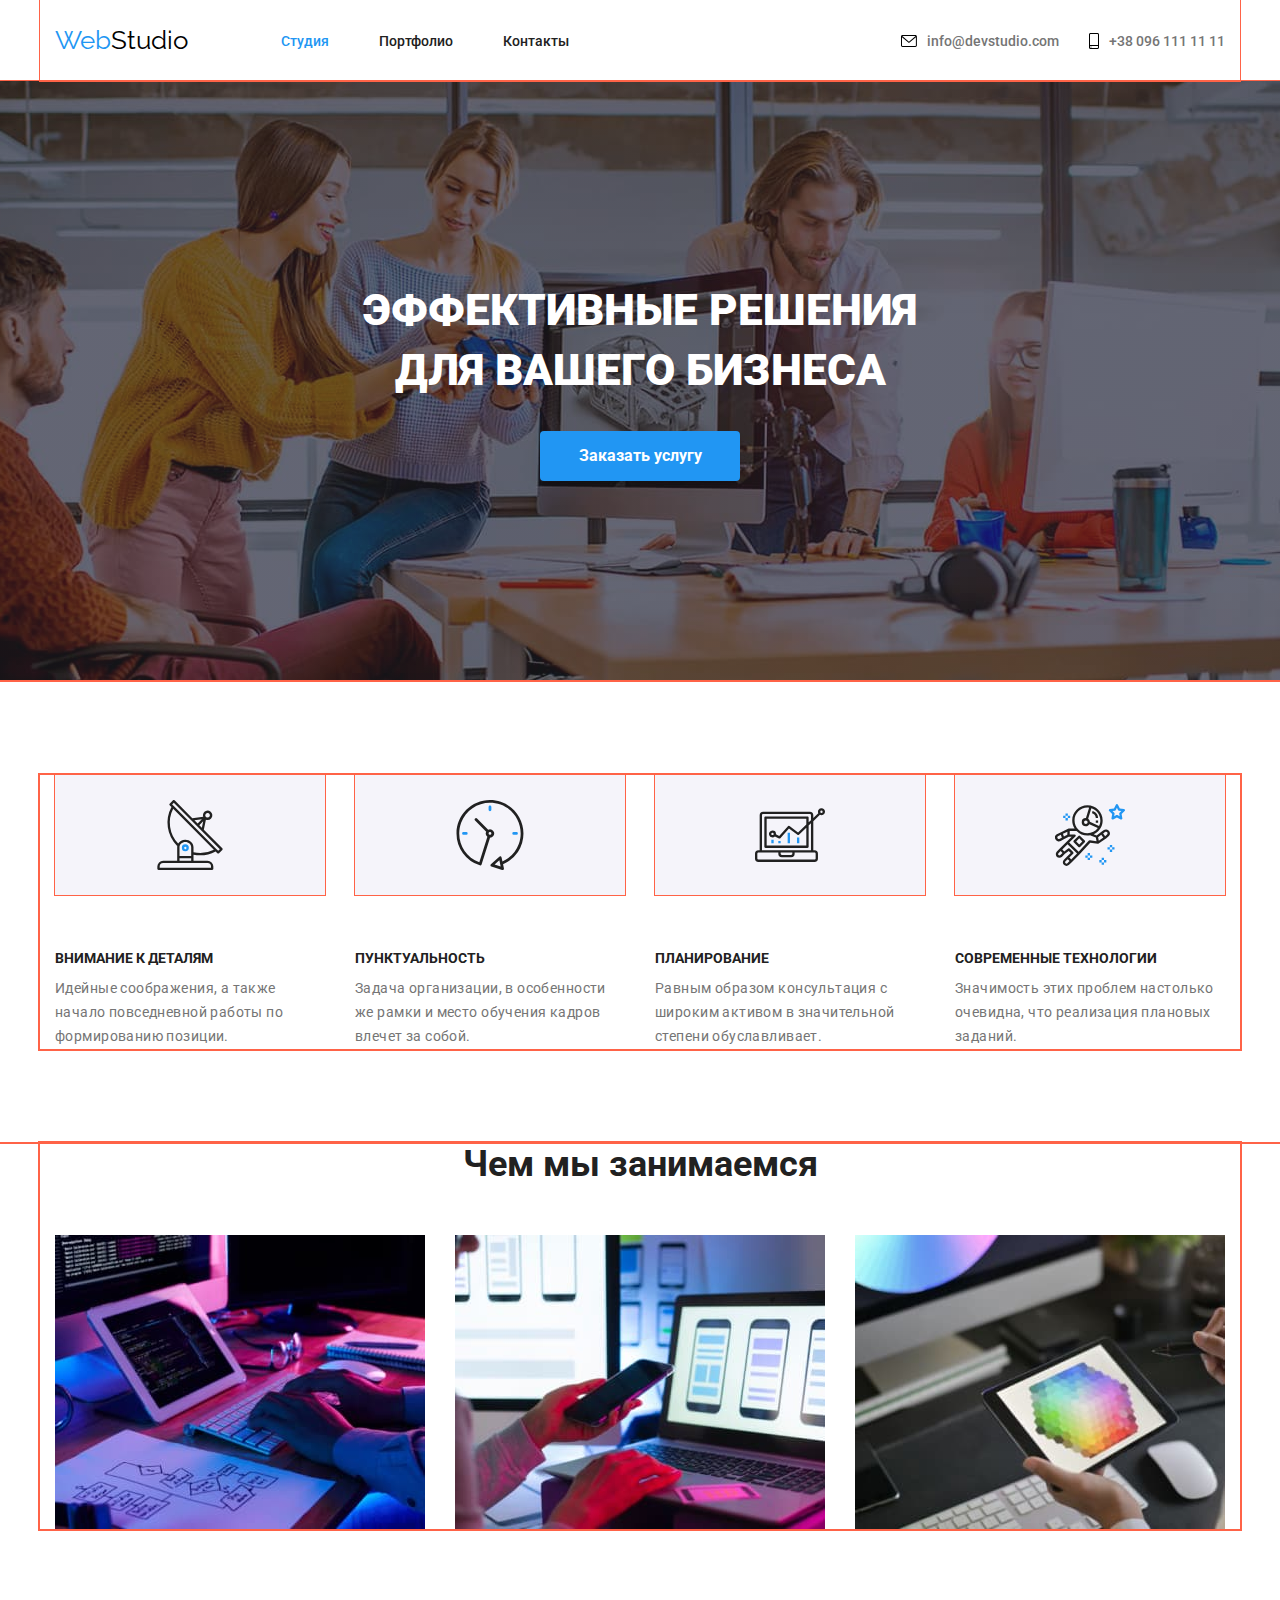
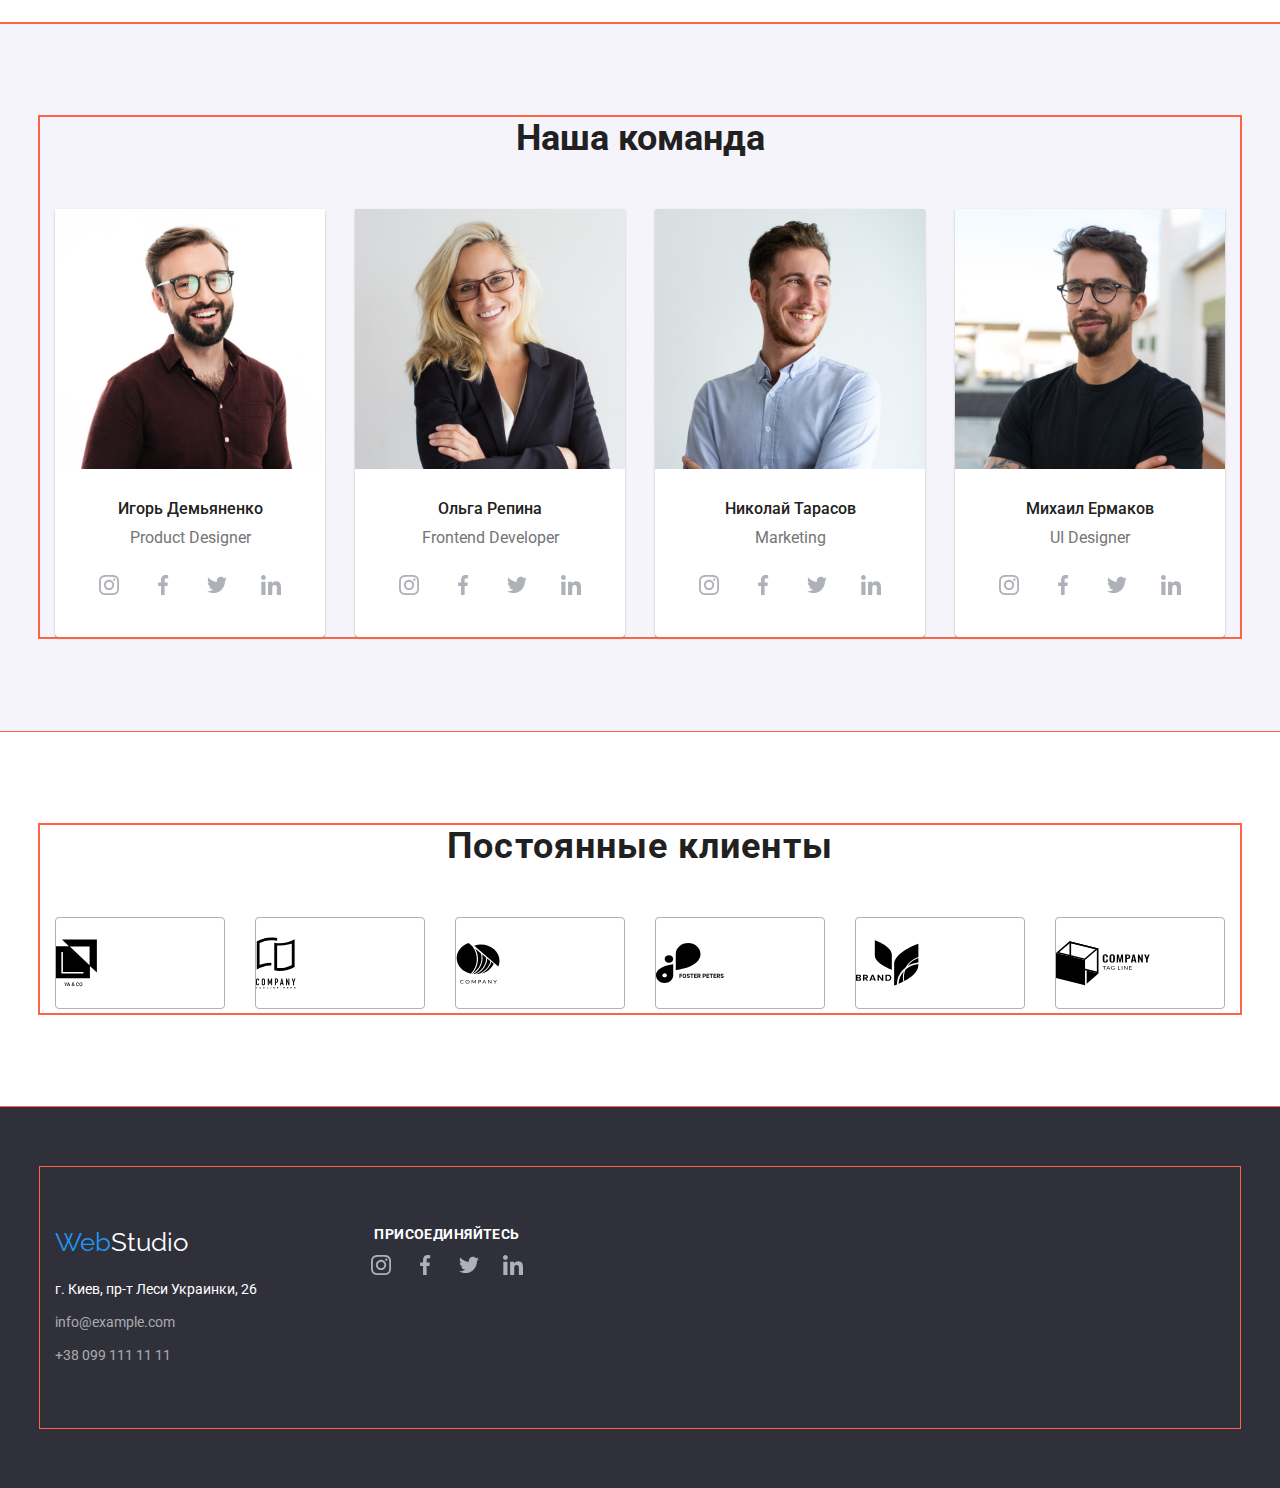
==== commit 712da813: "HW#4 Заканчиваю работу" ====
--- a/index.html
+++ b/index.html
@@ -12,11 +12,10 @@
     <link rel="stylesheet" href="./css/styles.css">
 </head>
 <body>
-<!-- шапка сайта -->
+<!---------- шапка сайта ----------->
     <header class="header">
         <div class="container">
             <a href="./index.html" class="logo"><span class="logo-blue">Web</span><span class="logo-black">Studio</span></a>
-            
             <nav class="block-nav">
                 <ul class="site-nav">
                     <li><a href="./index.html" class="link studiya first">Студия</a></li>
@@ -24,75 +23,134 @@
                     <li><a href="#" class="link contacts">Контакты</a></li>
                 </ul>
             </nav>
-            
             <ul class="mail-tel">
-                <li><a href="mailto:info@devstudio.com" class="link mail">info@devstudio.com</a></li>
-                <li class="tel-main-head"><a href="tel:+380961111111" class="link tel">+38 096 111 11 11</a></li>
+                <li class="link-mail">
+                    <a href="mailto:info@devstudio.com" class="link mail"><svg width="16px" height="12px" class="link-evenlope">
+                        <use href="./images/svg/sprite.svg#icon-envelope"></use>
+                    </svg>info@devstudio.com</a>
+                </li>
+                <li class="link-tel">
+                    <a href="tel:+380961111111" class="link tel"><svg width="10px" height="16px" class="link-smartphone">
+                        <use href="./images/svg/sprite.svg#icon-smartphone"></use>
+                    </svg>+38 096 111 11 11</a>
+                </li>
             </ul>
         </div>
-        
     </header>
-    <main class="main">
+<!----------- main --------------->
+    <main>
             <!--Блок Заголовок-->
-                <section class="block-title">
-                    <h1 class="h1">ЭФФЕКТИВНЫЕ РЕШЕНИЯ <br> ДЛЯ ВАШЕГО БИЗНЕСА</h1>
-                    <button class="button-main" type="button">Заказать услугу</button>
-                </section>
+        <section class="block-title">
+            <h1 class="hero">ЭФФЕКТИВНЫЕ РЕШЕНИЯ <br> ДЛЯ ВАШЕГО БИЗНЕСА</h1>
+                <button class="button-main" type="button">Заказать услугу</button>
+        </section>
             <!-- акценты в работе -->
-            <section class="for-business">
-                <div class="container">
-                    <h2 class="visually-hidden title-h2">Наші особливості</h2>
-                    <ul class="list-s1">
-                        <li class="li-s1 li-s1-1">
-                            <h3 class="title-s1">Внимание к деталям</h3>
-                            <p class="p-s1">Идейные соображения, а также начало повседневной работы по формированию позиции.</p>
-                        </li>
-                        <li class="li-s1 li-s1-2">
-                            <h3 class="title-s1">Пунктуальность</h3>
-                            <p class="p-s1">Задача организации, в особенности же рамки и место обучения кадров влечет за собой.</p>
-                        </li>
-                        <li class="li-s1 li-s1-3">
-                            <h3 class="title-s1">Планирование</h3>
-                            <p class="p-s1">Равным образом консультация с широким активом в значительной степени обуславливает.</p>
-                        </li>
-                        <li class="li-s1 li-s1-4">
-                            <h3 class="title-s1">Современные технологии</h3>
-                            <p class="p-s1">Значимость этих проблем настолько очевидна, что реализация плановых заданий.</p>
-                        </li>
-                    </ul>
-                </div>
-            </section>
+        <section class="for-business">
+            <div class="container">
+                <h2 class="visually-hidden title-h2">Наші особливості</h2>
+                <ul class="list-s1">
+                    <li class="li-s1 li-s1-1">
+                        <h3 class="title-s1">Внимание к деталям</h3>
+                        <p class="p-s1">Идейные соображения, а также начало повседневной работы по формированию позиции.</p>
+                    </li>
+                    <li class="li-s1 li-s1-2">
+                        <h3 class="title-s1">Пунктуальность</h3>
+                        <p class="p-s1">Задача организации, в особенности же рамки и место обучения кадров влечет за собой.</p>
+                    </li>
+                    <li class="li-s1 li-s1-3">
+                        <h3 class="title-s1">Планирование</h3>
+                        <p class="p-s1">Равным образом консультация с широким активом в значительной степени обуславливает.</p>
+                    </li>
+                    <li class="li-s1 li-s1-4">
+                        <h3 class="title-s1">Современные технологии</h3>
+                        <p class="p-s1">Значимость этих проблем настолько очевидна, что реализация плановых заданий.</p>
+                    </li>
+                </ul>
+            </div>
+        </section>
             <!-- виды работ -->
-            <section class="section2">
-                <div class="container">
-                    <h2 class="title-s2">Чем мы занимаемся</h2>
-                    <ul class="list-s2">
-                        <li class="li-work"><img src="./images/main-jpg-squoosh/box1.jpg" alt="рабочий стол листом А4" width="370"></li>
-                        <li class="li-work li-work-2"><img src="./images/main-jpg-squoosh/box2.jpg" alt="телефон в руке и на мониторе" width="370"></li>
-                        <li class="li-work"><img src="./images/main-jpg-squoosh/box3.jpg" alt="цветовая раскладка на планшете" width="370"></li>
-                    </ul>
-                </div>
-                
-            </section>
+        <section class="section2">
+            <div class="container">
+                <h2 class="title-s2">Чем мы занимаемся</h2>
+                <ul class="list-s2">
+                    <li class="li-work"><img src="./images/main-jpg-squoosh/box1.jpg" alt="рабочий стол листом А4" width="370"></li>
+                    <li class="li-work li-work-2"><img src="./images/main-jpg-squoosh/box2.jpg" alt="телефон в руке и на мониторе" width="370"></li>
+                    <li class="li-work"><img src="./images/main-jpg-squoosh/box3.jpg" alt="цветовая раскладка на планшете" width="370"></li>
+                </ul>
+            </div>
+        </section>
             <!-- состав команды -->
-            <section class="team">
-                <div class="container">
-                    <h2 class="title-s3">Наша команда</h2>
-                    <ul class="list-s3">
-                        <li class="team-bg">
-                            <img src="./images/main-jpg-squoosh/img-1.jpg" alt="чел в бордовой рубашке" width="270">
-                            <div class="team-description">
-                                <h3 class="name-s3">Игорь Демьяненко</h3>
-                                <p class="job-s3">Product Designer</p>
-                            </div>
-                            
-                        </li>
+        <section class="team">
+            <div class="container">
+                <h2 class="title-s3">Наша команда</h2>
+                <ul class="list-s3">
+                    <li class="team-bg">
+                        <img src="./images/main-jpg-squoosh/img-1.jpg" alt="чел в бордовой рубашке" width="270">
+                        <div class="team-description">
+                            <h3 class="name-s3">Игорь Демьяненко</h3>
+                            <p class="job-s3">Product Designer</p>
+                        </div>
+                        <ul class="team-soc-net">
+                            <li>
+                                <a class="soc-link" href="#" rel="noopener noreferrer nofollow">
+                                    <svg width="20px" light="20px" class="link-insta">
+                                        <use href="./images/svg/sprite.svg#icon-instagram"></use>
+                                    </svg>
+                                </a>
+                            </li>
+                            <li><a class="soc-link" href="#" rel="noopener noreferrer nofollow">
+                                <svg width="20px" light="20px" class="link-fb">
+                                    <use href="./images/svg/sprite.svg#icon-facebook"></use>
+                                </svg>
+                                </a>
+                            </li>
+                            <li><a class="soc-link" href="#" rel="noopener noreferrer nofollow">
+                                    <svg width="20px" light="20px" class="link-tw">
+                                        <use href="./images/svg/sprite.svg#icon-twitter"></use>
+                                    </svg>
+                                </a>
+                            </li>
+                            <li><a class="soc-link" href="#" rel="noopener noreferrer nofollow">
+                                    <svg width="20px" light="20px" class="link-in">
+                                        <use href="./images/svg/sprite.svg#icon-linkedin"></use>
+                                    </svg>
+                                </a>
+                            </li>
+                        </ul>
+                    </li>
                         <li class="team-bg">
                             <img src="./images/main-jpg-squoosh/img-2-2.jpg" alt="блондинка с веснушками" width="270">
                             <div class="team-description">
                                 <h3 class="name-s3">Ольга Репина</h3>
                                 <p class="job-s3">Frontend Developer</p>
                             </div>
+                            <ul class="team-soc-net">
+                                <li>
+                                    <a class="soc-link" href="#" rel="noopener noreferrer nofollow">
+                                        <svg width="20px" light="20px" class="link-insta">
+                                            <use href="./images/svg/sprite.svg#icon-instagram"></use>
+                                        </svg>
+                                    </a>
+                                </li>
+                                <li><a class="soc-link" href="#" rel="noopener noreferrer nofollow">
+                                        <svg width="20px" light="20px" class="link-fb">
+                                            <use href="./images/svg/sprite.svg#icon-facebook"></use>
+                                        </svg>
+                                    </a>
+                                </li>
+                                <li><a class="soc-link" href="#" rel="noopener noreferrer nofollow">
+                                        <svg width="20px" light="20px" class="link-tw">
+                                            <use href="./images/svg/sprite.svg#icon-twitter"></use>
+                                        </svg>
+                                    </a>
+                                </li>
+                                <li><a class="soc-link" href="#" rel="noopener noreferrer nofollow">
+                                        <svg width="20px" light="20px" class="link-in">
+                                            <use href="./images/svg/sprite.svg#icon-linkedin"></use>
+                                        </svg>
+                                    </a>
+                                </li>
+                            </ul>
                         </li>
                         <li class="team-bg">
                             <img src="./images/main-jpg-squoosh/img-3-2.jpg" alt="чел в голубой рубашке" width="270">
@@ -100,6 +158,33 @@
                                 <h3 class="name-s3">Николай Тарасов</h3>
                                 <p class="job-s3">Marketing</p>
                             </div>
+                            <ul class="team-soc-net">
+                                <li>
+                                    <a class="soc-link" href="#" rel="noopener noreferrer nofollow">
+                                        <svg width="20px" light="20px" class="link-insta">
+                                            <use href="./images/svg/sprite.svg#icon-instagram"></use>
+                                        </svg>
+                                    </a>
+                                </li>
+                                <li><a class="soc-link" href="#" rel="noopener noreferrer nofollow">
+                                        <svg width="20px" light="20px" class="link-fb">
+                                            <use href="./images/svg/sprite.svg#icon-facebook"></use>
+                                        </svg>
+                                    </a>
+                                </li>
+                                <li><a class="soc-link" href="#" rel="noopener noreferrer nofollow">
+                                        <svg width="20px" light="20px" class="link-tw">
+                                            <use href="./images/svg/sprite.svg#icon-twitter"></use>
+                                        </svg>
+                                    </a>
+                                </li>
+                                <li><a class="soc-link" href="#" rel="noopener noreferrer nofollow">
+                                        <svg width="20px" light="20px" class="link-in">
+                                            <use href="./images/svg/sprite.svg#icon-linkedin"></use>
+                                        </svg>
+                                    </a>
+                                </li>
+                            </ul>
                         </li>
                         <li class="team-bg">
                             <img src="./images/main-jpg-squoosh/img-4-2.jpg" alt="чел в черной футболке" width="270">
@@ -107,36 +192,125 @@
                                 <h3 class="name-s3">Михаил Ермаков</h3>
                                 <p class="job-s3">UI Designer</p>
                             </div>
+                            <ul class="team-soc-net">
+                                <li>
+                                    <a class="soc-link" href="#" rel="noopener noreferrer nofollow">
+                                        <svg width="20px" light="20px" class="link-insta">
+                                            <use href="./images/svg/sprite.svg#icon-instagram"></use>
+                                        </svg>
+                                    </a>
+                                </li>
+                                <li><a class="soc-link" href="#" rel="noopener noreferrer nofollow">
+                                        <svg width="20px" light="20px" class="link-fb">
+                                            <use href="./images/svg/sprite.svg#icon-facebook"></use>
+                                        </svg>
+                                    </a>
+                                </li>
+                                <li><a class="soc-link" href="#" rel="noopener noreferrer nofollow">
+                                        <svg width="20px" light="20px" class="link-tw">
+                                            <use href="./images/svg/sprite.svg#icon-twitter"></use>
+                                        </svg>
+                                    </a>
+                                </li>
+                                <li><a class="soc-link" href="#" rel="noopener noreferrer nofollow">
+                                        <svg width="20px" light="20px" class="link-in">
+                                            <use href="./images/svg/sprite.svg#icon-linkedin"></use>
+                                        </svg>
+                                    </a>
+                                </li>
+                            </ul>
                         </li>
                     </ul>
                 </div>
-            </section>
-            <section class="clients">
+        </section>
+<!-------- Постоянные клиенты --------->
+        <section class="clients">
                 <div class="container">
                     <h2 class="main-clients">Постоянные клиенты</h2>
-                    <ul>
-                        <li class="logo-client"><a href=""></a></li>
-                        <li class="logo-client"><a href=""></a></li>
-                        <li class="logo-client"><a href=""></a></li>
-                        <li class="logo-client"><a href=""></a></li>
-                        <li class="logo-client"><a href=""></a></li>
-                        <li class="logo-client"><a href=""></a></li>
+                    <ul  class="main-clients-list">
+                        <li><a href="#" rel="noopener noreferrer nofollow" class="main-clients-li">
+                                <svg class="name-company">
+                                    <use width="41px" light="47" class="inside" href="./images/svg/sprite.svg#icon-group-1">
+                                    </use>
+                                </svg></a>
+                        </li>
+                        <li><a href="#" rel="noopener noreferrer nofollow" class="main-clients-li">
+                                <svg class="name-company">
+                                    <use width="40px" light="52"href="./images/svg/sprite.svg#icon-group-2">
+                                    </use>
+                                </svg></a>
+                        </li>
+                        <li><a href="#" rel="noopener noreferrer nofollow" class="main-clients-li">
+                                <svg class="name-company">
+                                    <use width="44px" light="41" href="./images/svg/sprite.svg#icon-group-3">
+                                    </use>
+                                </svg></a>
+                        </li>
+                        <li><a href="#" rel="noopener noreferrer nofollow" class="main-clients-li">
+                                <svg class="name-company">
+                                    <use width="84px" light="41" href="./images/svg/sprite.svg#icon-group-4">
+                                    </use>
+                                </svg></a>
+                        </li>
+                        <li><a href="#" rel="noopener noreferrer nofollow" class="main-clients-li">
+                                <svg class="name-company">
+                                    <use width="63px" light="45" href="./images/svg/sprite.svg#icon-group-5">
+                                    </use>
+                                </svg></a>
+                        </li>
+                        <li><a href="#" rel="noopener noreferrer nofollow" class="main-clients-li">
+                                <svg class="name-company">
+                                    <use width="94px" light="44" href="./images/svg/sprite.svg#icon-group-6">
+                                    </use>
+                                </svg></a>
+                        </li>
                     </ul>
                 </div>
-            </section>
-
+        </section>
     </main>
     <!-- контакты поддержки -->
     <footer class="footer">
-        <div class="container">
-            <a href="./index.html" class="logo"><span class="logo-blue">Web</span><span class="logo-white">Studio</span></a>
-            <address>
-                <ul class="address">
+        <div class="container footer">
+            <div class="footer-logo-adress">
+                <a href="./index.html" class="logo"><span class="logo-blue">Web</span><span class="logo-white">Studio</span></a>
+                <address>
+                    <ul class="address">
                     <li><a href="https://goo.gl/maps/CPtrU1FHBa2aNyZL9" target="_blank" rel="noopener noreferrer" class="location"> г. Киев, пр-т Леси Украинки, 26</a></li>
                     <li  class="mail-footer-li"><a href="mailto:info@example.com" class="mail-footer">info@example.com </a></li>
                     <li><a href="tel:+380991111111" class="tel-nom">+38 099 111 11 11</a></li>
+                    </ul>
+                </address>
+            </div>
+            <div class="footer-connent-networks">
+                <h3 class="conect">Присоединяйтесь</h3>
+                <ul class="team-soc-net">
+                    <li>
+                        <a class="soc-link" href="#" rel="noopener noreferrer nofollow">
+                            <svg width="20px" light="20px" class="link-insta">
+                                <use href="./images/svg/sprite.svg#icon-instagram"></use>
+                            </svg>
+                        </a>
+                    </li>
+                    <li><a class="soc-link" href="#" rel="noopener noreferrer nofollow">
+                            <svg width="20px" light="20px" class="link-fb">
+                                <use href="./images/svg/sprite.svg#icon-facebook"></use>
+                            </svg>
+                        </a>
+                    </li>
+                    <li><a class="soc-link" href="#" rel="noopener noreferrer nofollow">
+                            <svg width="20px" light="20px" class="link-tw">
+                                <use href="./images/svg/sprite.svg#icon-twitter"></use>
+                            </svg>
+                        </a>
+                    </li>
+                    <li><a class="soc-link" href="#" rel="noopener noreferrer nofollow">
+                            <svg width="20px" light="20px" class="link-in">
+                                <use href="./images/svg/sprite.svg#icon-linkedin"></use>
+                            </svg>
+                        </a>
+                    </li>
                 </ul>
-            </address>
+            </div>
         </div>
     </footer>
 </body>
--- a/css/styles.css
+++ b/css/styles.css
@@ -6,6 +6,67 @@
 *::before,
 *::after {
     box-sizing: inherit;
+}
+
+body {
+    margin: 0;
+    
+    background-color: var(--font-сolor-white);
+    color: var(--font-сolor-black-p);
+    font-family: Roboto, sans-serif;
+
+    /* font-family: 'Raleway', sans-serif; */
+}
+
+ul, ol {
+    list-style: none;
+    padding: 0;
+    margin: 0;
+}
+
+a {
+    text-decoration: none;
+    color: currentColor;
+}
+
+address {}
+
+button {
+    font-family: inherit;
+    cursor: pointer;
+}
+
+h1,
+h2,
+h3,
+h4,
+h5,
+h6,
+p {
+    margin: 0;
+}
+
+img {
+    display: block;
+    max-width: 100%;
+    height: auto;
+}
+
+button {
+    cursor: pointer;
+}
+
+.visually-hidden {
+    position: absolute;
+    white-space: nowrap;
+    width: 1px;
+    height: 1px;
+    overflow: hidden;
+    border: 0;
+    padding: 0;
+    clip: rect(0 0 0 0);
+    clip-path: inset(50%);
+    margin: -1px;
 }
 
 :root {
@@ -23,29 +84,6 @@
     --font-color-footer-mail-tel: rgba(255, 255, 255, 0.6);
 }
 
-body {
-    margin: 0;
-    
-    background-color: var(--font-сolor-white);
-    color: var(--font-сolor-black-p);
-    font-family: Roboto, sans-serif;
-
-    /* font-family: 'Raleway', sans-serif; */
-}
-
-ul {
-    list-style: none;
-}
-
-a {
-    text-decoration: none;
-}
-
-button {
-    font-family: inherit;
-    cursor: pointer;
-}
-
 .button-main {
     text-align: center;
     margin-top: 30px;
@@ -82,8 +120,7 @@
     outline: 2px solid tomato;
 }
 
-/* Header */
-/* Logo */
+/*---------- Header-------------- */
 
 .header > .container {
     outline: 1px solid tomato;
@@ -98,6 +135,8 @@
     border-bottom: 1px solid var(--font-color-border);
 }
 
+/* ---------Logo------------ */
+
 .logo {
     font-size: 26px;
     line-height: 1.2;
@@ -118,7 +157,7 @@
     font-family: Raleway, sans-serif;
 }
 
-/* Nav */
+/*------ Nav ---------*/
 
 .block-nav {
     margin-left: 93px;
@@ -134,11 +173,6 @@
 
 .link.studiya.first {
     color: var(--font-сolor-blue);
-}
-
-.link-pf-main {
-    margin-left: 50px;
-    margin-right: 50px;
 }
 
 .site-nav, .mail-tel {
@@ -157,33 +191,47 @@
     color: var(--font-сolor-black-p);
 }
 
-.tel-main-head {
+.link-tel {
     margin-left: 30px;
-}
-
-.mail-tel .link:hover,
-.mail-tel .link:focus {
-    color: var(--font-сolor-blue);
 }
 
 .mail-tel {
     margin-left: auto;
 }
 
-/* .mail-tel::before {
-    margin-bottom: 56px;
-
+.link.mail, .link.tel {
+    display: flex;
+    align-items: center;
+}
+
+.link.mail:hover,
+.link.mail:focus,
+.link.tel:hover,
+.link.tel:focus {
+color: var(--background-button-main);
+}
+
+.link.mail:hover .link-evenlope,
+.link.mail:focus .link-evenlope,
+.link.tel:hover .link-smartphone,
+.link.tel:focus .link-smartphone {
+fill: var(--background-button-main);
+}
+
+.link-evenlope,
+.link-smartphone {
+    margin-right: 10px;
     display: block;
-    content: "";
-    height: 120px;
-    outline: 1px solid tomato;
-    background-image: url(../images/svg/header/envelope.svg);
-    background-repeat: no-repeat;
-    background-position: center;
-    background-color: var(--background-color-grey);
-} */
-
-/* MAIN */
+}
+
+.link-pf-main {
+    display: flex;
+    align-items: center;
+    margin-left: 50px;
+    margin-right: 50px;
+}
+
+/* ------------MAIN--------------- */
 
 /* Блок Заголовок */
 
@@ -194,24 +242,17 @@
     margin-left: auto;
     margin-right: auto;
 
-    
     background-color: var(--background-color-black);
-    background: rgba(47, 48, 58, 0.4);
-    background-image: url(../images/main-jpg-squoosh/Img-6-2.jpg);
+    background-image: linear-gradient(to right, rgba(47, 48, 58, 0.4), rgba(47, 48, 58, 0.4)), url(../images/main-jpg-squoosh/Img-6-2.jpg);
     max-width: 1600px;
     min-height: 600px;
     background-position: center;
     background-repeat: no-repeat;
-    
-    
-
-    outline: 1px solid tomato;
-}
-
-.h1 {
-    margin-top: 0px;
-    margin-bottom: 0px;
-
+
+    outline: 1px solid tomato;
+}
+
+.hero {
     color: var(--font-сolor-white);
     font-weight: 900;
     font-size: 44px;
@@ -225,19 +266,6 @@
     padding-bottom: 94px;
 
     outline: 1px solid tomato;
-}
-
-.visually-hidden {
-    position: absolute;
-    white-space: nowrap;
-    width: 1px;
-    height: 1px;
-    overflow: hidden;
-    border: 0;
-    padding: 0;
-    clip: rect(0 0 0 0);
-    clip-path: inset(50%);
-    margin: -1px;
 }
 
 .list-s1 {
@@ -380,15 +408,16 @@
 
     background-color: var(--background-color-white);
     margin-right: 30px;
+    padding-bottom: 30px;
 }
 
 .team-bg:last-child {
-    padding-right: 0;
+    margin-right: 0;
 }
 
 .team-description {
     padding-top: 30px;
-    padding-bottom: 30px;
+    padding-bottom: 16px;
 }
 
 .title-s3 {
@@ -410,7 +439,6 @@
     display: flex;
 }
 
-
 .name-s3 {
     margin-top: 0;
     margin-bottom: 10px;
@@ -425,7 +453,6 @@
 .job-s3 {
     margin-top: 0px;
     margin-bottom: 0px;
-    /* padding-bottom: 30px; */
     text-align: center;
 
     font-weight: 400;
@@ -433,16 +460,87 @@
     line-height: 1.19;
 }
 
+
+/* Команда социальные сети */
+
+.team-soc-net {
+    display: flex;
+    text-align: center;
+    justify-content: space-between;
+    padding-left: 32px;
+    padding-right: 32px;
+}
+
+.soc-link {
+    display: flex;
+    width: 44px;
+    height: 44px;
+    align-items: center;
+    justify-content: center;
+    border-radius: 50%;
+    fill: #AFB1B8;
+}
+
+.soc-link:hover,
+.soc-link:focus {
+background-color: #2196F3;
+fill: #FFFFFF;
+}
+
+/* --------Постоянные клиенты---------- */
+
+.container.footer {
+    display: flex;
+}
+
+.footer-logo-adress {
+    margin-right: 70px;
+}
+
 .clients {
     padding-top: 94px;
     padding-bottom: 94px;
-    /* display: flex; */
 }
 
 .main-clients {
-    margin-top: 0;
-    margin-bottom: 0;
-}
+    margin-bottom: 50px;
+    display: block;
+
+    font-weight: 700;
+    font-size: 36px;
+    line-height: 1.17;
+    text-align: center;
+    letter-spacing: 0.03em;
+    color: var(--font-сolor-black-other);
+}
+
+
+
+.main-clients-list {
+    margin-top: 0;
+    margin-bottom: 0;
+    display: flex;
+    justify-content: space-between;
+    
+}
+
+.main-clients-li {
+    color: AFB1B8;
+    
+}
+
+.name-company {
+    border: 1px solid #AFB1B8;
+    border-radius: 4px;
+    width: 170px;
+    height: 92px;
+    
+}
+
+.inside {
+
+}
+
 
 /* контакты поддержки */
 
@@ -494,12 +592,20 @@
     margin-top: 20px;
 }
 
+.conect {
+    margin-top: 0;
+    margin-bottom: 0;
+    text-align: center;
+
+    font-size: 14px;
+    line-height: 1.14;
+    letter-spacing: 0.03em;
+    text-transform: uppercase;
+    
+    color: var(--font-сolor-white)
+}
 
 /* Portfolio.html */
-
-
-
-
 
 .main-portfolio {
     outline: 1px solid tomato;
@@ -606,6 +712,12 @@
     margin-bottom: 30px;
 }
 
+.li-pf-img:hover,
+.li-pf-img:focus {
+    background: #FFFFFF;
+    box-shadow: 0px 1px 1px rgba(0, 0, 0, 0.12), 0px 4px 4px rgba(0, 0, 0, 0.06), 1px 4px 6px rgba(0, 0, 0, 0.16);
+}
+
 .li-pf-img:nth-child(3n) {
     margin-right: 0px;
 }
@@ -631,90 +743,4 @@
     line-height: 1.9;
     margin-top: 4px;
     margin-bottom: 0;
-}
-
-
-
-/* html {
-    box-sizing: border-box;
-}
-
-.visually-hidden {
-    position: absolute !important;
-    clip: rect(1px 1px 1px 1px);
-    clip: rect(1px, 1px, 1px, 1px);
-    padding: 0 !important;
-    border: 0 !important;
-    height: 1px !important;
-    width: 1px !important;
-    overflow: hidden;
-}
-
-*,
-*::before,
-*::after {
-    box-sizing: border-box;
-}
-
-:root {
-    --primary-text-color: #757575;
-    --title-text-color: #212121;
-    --accent-color: #2196f3;
-}
-
-h1,
-h2,
-h3,
-h4,
-h5,
-h6,
-p {
-    margin: 0;
-}
-
-img {
-    display: block;
-    max-width: 100%;
-    height: auto;
-}
-
-html {
-    box-sizing: border-box;
-}
-
-.visually-hidden {
-    position: absolute !important;
-    clip: rect(1px 1px 1px 1px);
-    clip: rect(1px, 1px, 1px, 1px);
-    padding: 0 !important;
-    border: 0 !important;
-    height: 1px !important;
-    width: 1px !important;
-    overflow: hidden;
-}
-
-*,
-*::before,
-*::after {
-    box-sizing: border-box;
-}
-
-:root {
-    --primary-text-color: #757575;
-    --title-text-color: #212121;
-    --accent-color: #2196f3;
-}
-
-h1,
-h2,
-h3,
-h4,
-h5,
-h6,
-p {
-    margin: 0;
-}
-
-img {
-    display: block
-} */+}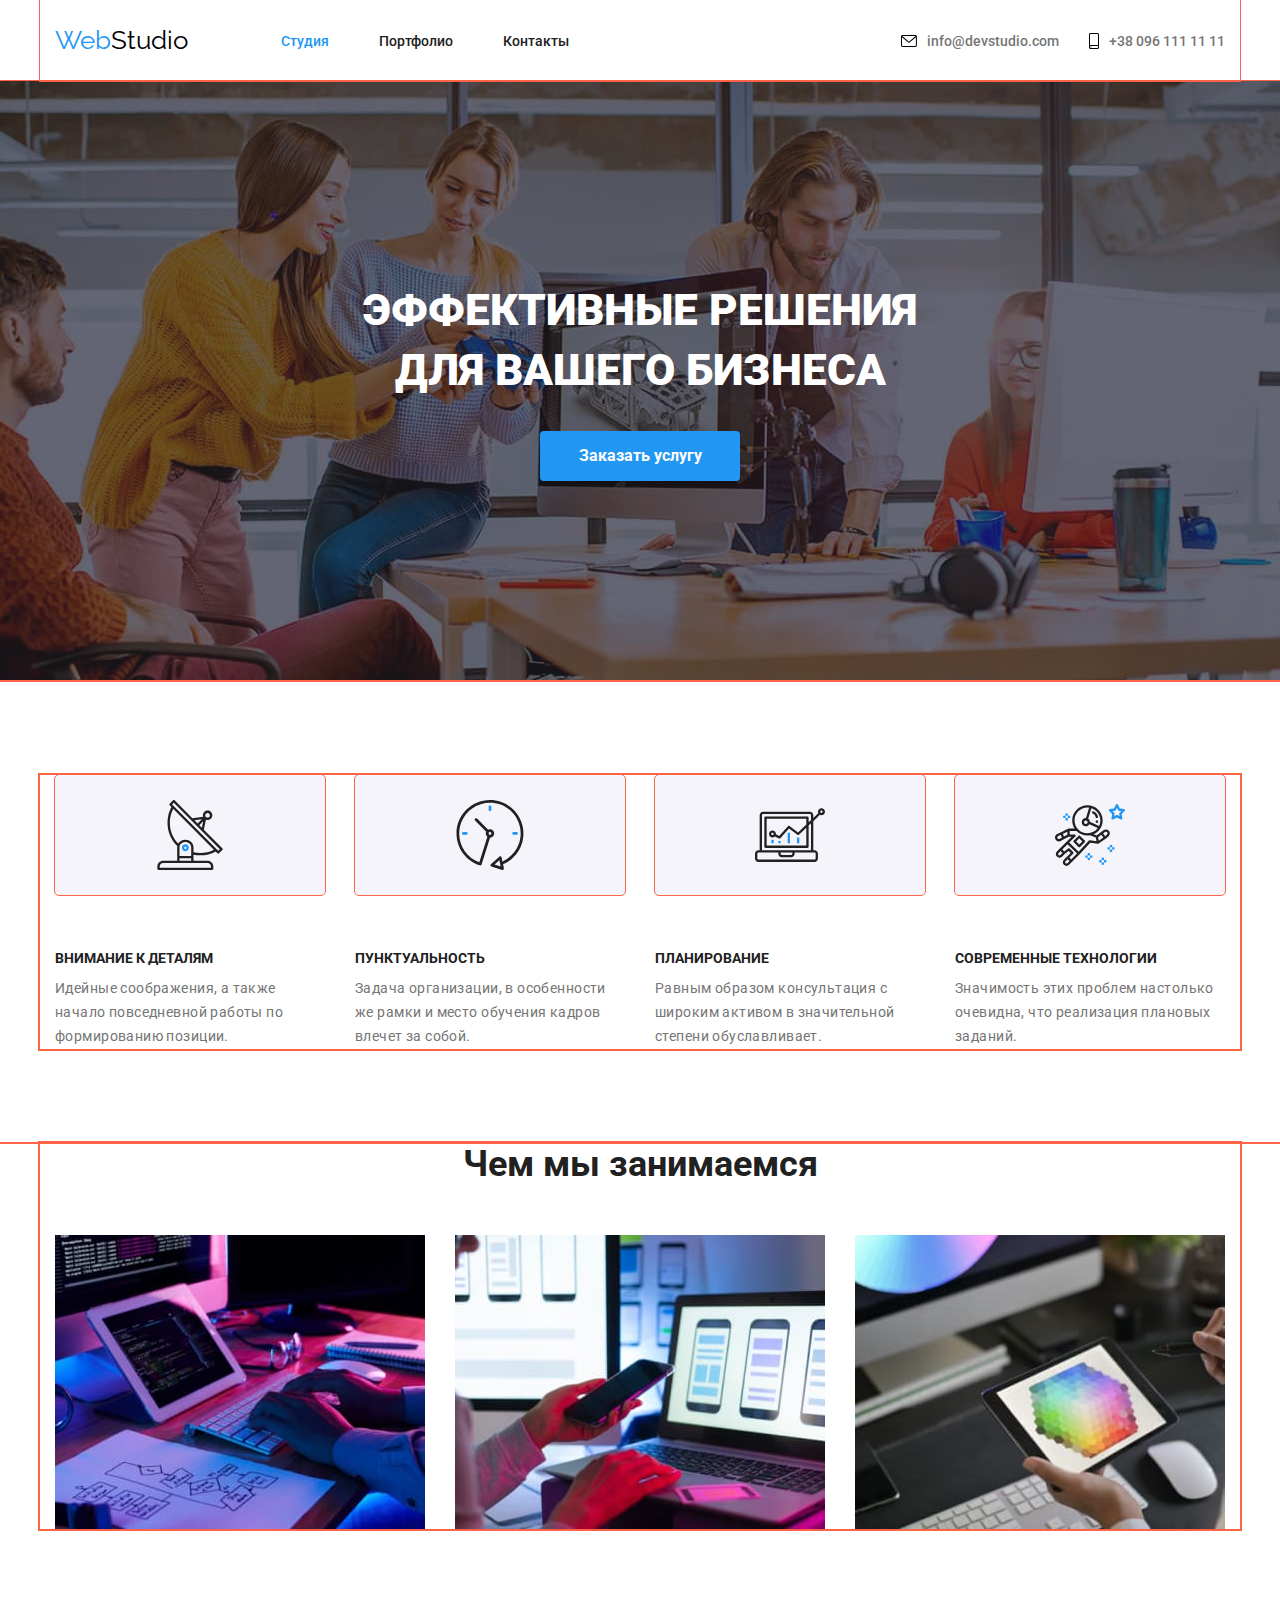
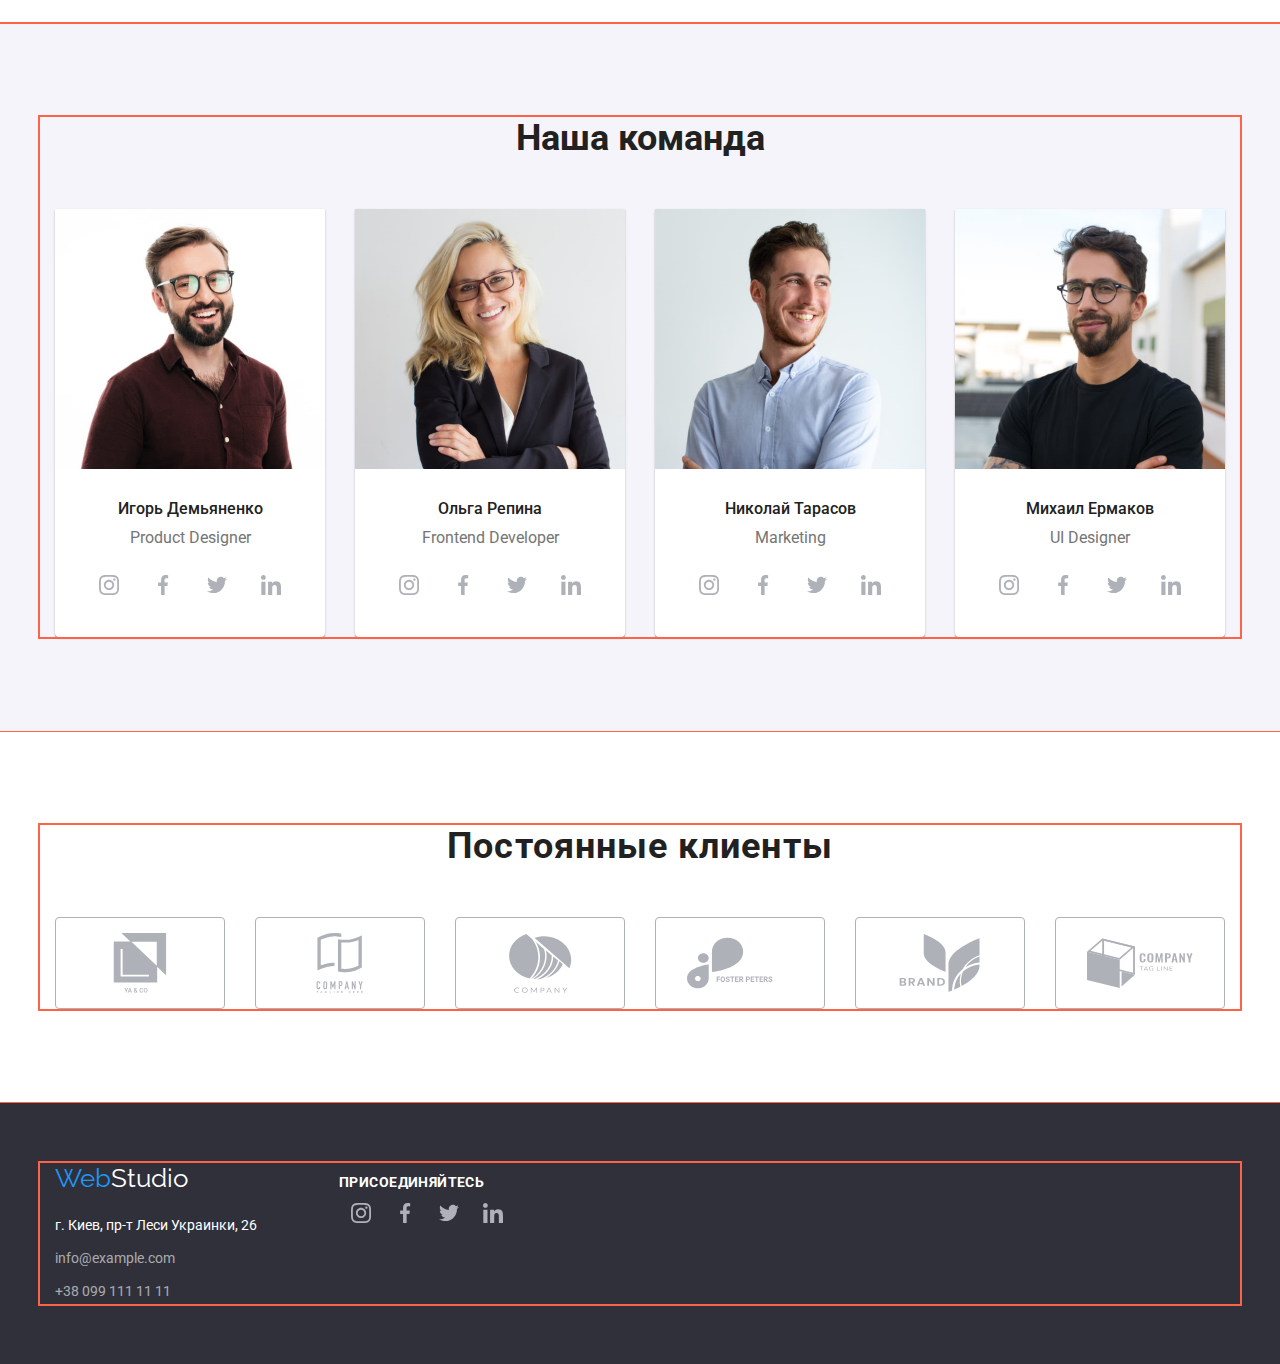
==== commit 9bf78a47: "Finish HW#4" ====
--- a/index.html
+++ b/index.html
@@ -50,18 +50,38 @@
                 <h2 class="visually-hidden title-h2">Наші особливості</h2>
                 <ul class="list-s1">
                     <li class="li-s1 li-s1-1">
+                        <div class="forbusiness-li-div">
+                            <svg width="70px" height="70px">
+                                <use href="./images/svg/sprite.svg#icon-antenna"></use>
+                            </svg>
+                        </div>
                         <h3 class="title-s1">Внимание к деталям</h3>
                         <p class="p-s1">Идейные соображения, а также начало повседневной работы по формированию позиции.</p>
                     </li>
                     <li class="li-s1 li-s1-2">
+                        <div class="forbusiness-li-div">
+                            <svg width="70px" height="70px">
+                                <use href="./images/svg/sprite.svg#icon-clock"></use>
+                            </svg>
+                        </div>
                         <h3 class="title-s1">Пунктуальность</h3>
                         <p class="p-s1">Задача организации, в особенности же рамки и место обучения кадров влечет за собой.</p>
                     </li>
                     <li class="li-s1 li-s1-3">
+                        <div class="forbusiness-li-div">
+                            <svg width="70px" height="70px">
+                                <use href="./images/svg/sprite.svg#icon-diagram"></use>
+                            </svg>
+                        </div>
                         <h3 class="title-s1">Планирование</h3>
                         <p class="p-s1">Равным образом консультация с широким активом в значительной степени обуславливает.</p>
                     </li>
                     <li class="li-s1 li-s1-4">
+                        <div class="forbusiness-li-div">
+                            <svg width="70px" height="70px">
+                                <use href="./images/svg/sprite.svg#icon-astronaut"></use>
+                            </svg>
+                        </div>
                         <h3 class="title-s1">Современные технологии</h3>
                         <p class="p-s1">Значимость этих проблем настолько очевидна, что реализация плановых заданий.</p>
                     </li>
@@ -228,41 +248,47 @@
                 <div class="container">
                     <h2 class="main-clients">Постоянные клиенты</h2>
                     <ul  class="main-clients-list">
-                        <li><a href="#" rel="noopener noreferrer nofollow" class="main-clients-li">
-                                <svg class="name-company">
-                                    <use width="41px" light="47" class="inside" href="./images/svg/sprite.svg#icon-group-1">
-                                    </use>
-                                </svg></a>
-                        </li>
-                        <li><a href="#" rel="noopener noreferrer nofollow" class="main-clients-li">
-                                <svg class="name-company">
-                                    <use width="40px" light="52"href="./images/svg/sprite.svg#icon-group-2">
-                                    </use>
-                                </svg></a>
-                        </li>
-                        <li><a href="#" rel="noopener noreferrer nofollow" class="main-clients-li">
-                                <svg class="name-company">
-                                    <use width="44px" light="41" href="./images/svg/sprite.svg#icon-group-3">
-                                    </use>
-                                </svg></a>
-                        </li>
-                        <li><a href="#" rel="noopener noreferrer nofollow" class="main-clients-li">
-                                <svg class="name-company">
-                                    <use width="84px" light="41" href="./images/svg/sprite.svg#icon-group-4">
-                                    </use>
-                                </svg></a>
-                        </li>
-                        <li><a href="#" rel="noopener noreferrer nofollow" class="main-clients-li">
-                                <svg class="name-company">
-                                    <use width="63px" light="45" href="./images/svg/sprite.svg#icon-group-5">
-                                    </use>
-                                </svg></a>
-                        </li>
-                        <li><a href="#" rel="noopener noreferrer nofollow" class="main-clients-li">
-                                <svg class="name-company">
-                                    <use width="94px" light="44" href="./images/svg/sprite.svg#icon-group-6">
-                                    </use>
-                                </svg></a>
+                        <li class="main-clients-li"><a href="#" rel="noopener noreferrer nofollow" class="main-clients-link">
+                                <svg width="41px" light="47" class="name-company">
+                                    <use href="./images/svg/sprite.svg#icon-group-1">
+                                    </use>
+                                </svg>
+                            </a>
+                        </li>
+                        <li><a href="#" rel="noopener noreferrer nofollow" class="main-clients-link">
+                                <svg  width="40px" light="52" class="name-company">
+                                    <use href="./images/svg/sprite.svg#icon-group-2">
+                                    </use>
+                                </svg>
+                            </a>
+                        </li>
+                        <li><a href="#" rel="noopener noreferrer nofollow" class="main-clients-link">
+                                <svg width="44px" light="41" class="name-company">
+                                    <use href="./images/svg/sprite.svg#icon-group-3">
+                                    </use>
+                                </svg>
+                            </a>
+                        </li>
+                        <li><a href="#" rel="noopener noreferrer nofollow" class="main-clients-link">
+                                <svg width="84px" light="41" class="name-company">
+                                    <use href="./images/svg/sprite.svg#icon-group-4">
+                                    </use>
+                                </svg>
+                            </a>
+                        </li>
+                        <li><a href="#" rel="noopener noreferrer nofollow" class="main-clients-link">
+                                <svg width="63px" light="45" class="name-company">
+                                    <use href="./images/svg/sprite.svg#icon-group-5">
+                                    </use>
+                                </svg>
+                            </a>
+                        </li>
+                        <li><a href="#" rel="noopener noreferrer nofollow" class="main-clients-link">
+                                <svg width="94px" light="44" class="name-company">
+                                    <use class="eee" href="./images/svg/sprite.svg#icon-group-6">
+                                    </use>
+                                </svg>
+                            </a>
                         </li>
                     </ul>
                 </div>
@@ -270,7 +296,7 @@
     </main>
     <!-- контакты поддержки -->
     <footer class="footer">
-        <div class="container footer">
+        <div class="container footer-container">
             <div class="footer-logo-adress">
                 <a href="./index.html" class="logo"><span class="logo-blue">Web</span><span class="logo-white">Studio</span></a>
                 <address>
@@ -283,7 +309,7 @@
             </div>
             <div class="footer-connent-networks">
                 <h3 class="conect">Присоединяйтесь</h3>
-                <ul class="team-soc-net">
+                <ul class="team-soc-net-footer">
                     <li>
                         <a class="soc-link" href="#" rel="noopener noreferrer nofollow">
                             <svg width="20px" light="20px" class="link-insta">
@@ -313,5 +339,22 @@
             </div>
         </div>
     </footer>
+
+<!-- <div class="div">
+    <ul class="ul">
+        <li class="li">1</li>
+        <li class="li">2</li>
+        <li class="li">3</li>
+        <li class="li">4</li>
+        <li class="li">5</li>
+        <li class="li">6</li>
+        <li class="li">7</li>
+        <li class="li">8</li>
+        <li class="li">9</li>
+        <li class="li">10</li>
+    </ul>
+</div> -->
+
+
 </body>
 </html>--- a/css/styles.css
+++ b/css/styles.css
@@ -278,7 +278,28 @@
     margin-right: 30px;
 }
 
-.li-s1-1::before {
+.for-business-link {
+}
+
+.forbusiness-li-div {
+    margin-bottom: 56px;
+    height: 120px;
+    outline: 1px solid tomato;
+    border-radius: 4px;
+    background-color: var(--background-color-grey);
+    text-align: center;
+    padding: 25px 100px;
+}
+
+
+
+
+
+
+
+
+
+/* .li-s1-1::before {
     margin-bottom: 56px;
 
     display: block;
@@ -328,7 +349,7 @@
     background-repeat: no-repeat;
     background-position: center;
     background-color: var(--background-color-grey);
-}
+} */
 
 .li-s1:last-child {
     margin-right: 0;
@@ -483,8 +504,8 @@
 
 .soc-link:hover,
 .soc-link:focus {
-background-color: #2196F3;
-fill: #FFFFFF;
+background-color: var(--background-color-blue);
+fill: var(--font-сolor-white);
 }
 
 /* --------Постоянные клиенты---------- */
@@ -521,32 +542,46 @@
     margin-bottom: 0;
     display: flex;
     justify-content: space-between;
+}
+
+
+.main-clients-link:hover .name-company,
+.main-clients-link:focus .name-company {
+    fill: var(--font-сolor-blue)
+}
     
-}
-
-.main-clients-li {
-    color: AFB1B8;
-    
-}
-
-.name-company {
+
+.main-clients-link {
+    color: #AFB1B8;
+    display: flex;
+    align-items: center;
+    justify-content: center;
+    width: 170px;
+    height: 92px;
     border: 1px solid #AFB1B8;
     border-radius: 4px;
-    width: 170px;
-    height: 92px;
-    
-}
-
-.inside {
-
-}
+}
+
+.main-clients-link:hover,
+.main-clients-link:focus {
+    border: 1px solid #2196F3;
+}
+
+
+
+.name-company {
+    width: 106px;
+    height: 60px;
+    fill: #AFB1B8;
+}
+
+
 
 
 /* контакты поддержки */
 
 .footer {
     background-color: var(--background-color-black);
-    color: var(--font-сolor-white);
 
     outline: 1px solid tomato;
     padding-top: 60px;
@@ -585,6 +620,12 @@
     color: var(--font-сolor-blue);
 }
 
+
+
+.footer-container {
+    display: flex;
+}
+
 .address {
     margin-top: 0;
     margin-bottom: 0;
@@ -592,10 +633,13 @@
     margin-top: 20px;
 }
 
+.footer-connent-networks {
+    padding: 12px;
+}
+
 .conect {
     margin-top: 0;
     margin-bottom: 0;
-    text-align: center;
 
     font-size: 14px;
     line-height: 1.14;
@@ -605,6 +649,12 @@
     color: var(--font-сolor-white)
 }
 
+.team-soc-net-footer {
+    display: flex;
+}
+
+
+
 /* Portfolio.html */
 
 .main-portfolio {
@@ -743,4 +793,23 @@
     line-height: 1.9;
     margin-top: 4px;
     margin-bottom: 0;
-}+}
+
+
+
+
+
+/* .div {
+
+}
+
+.ul {
+    display: flex;
+}
+
+.li {
+    width: 100px;
+    height: 100px;
+    background-color: #188CE8;
+    margin-bottom: 10px;
+} */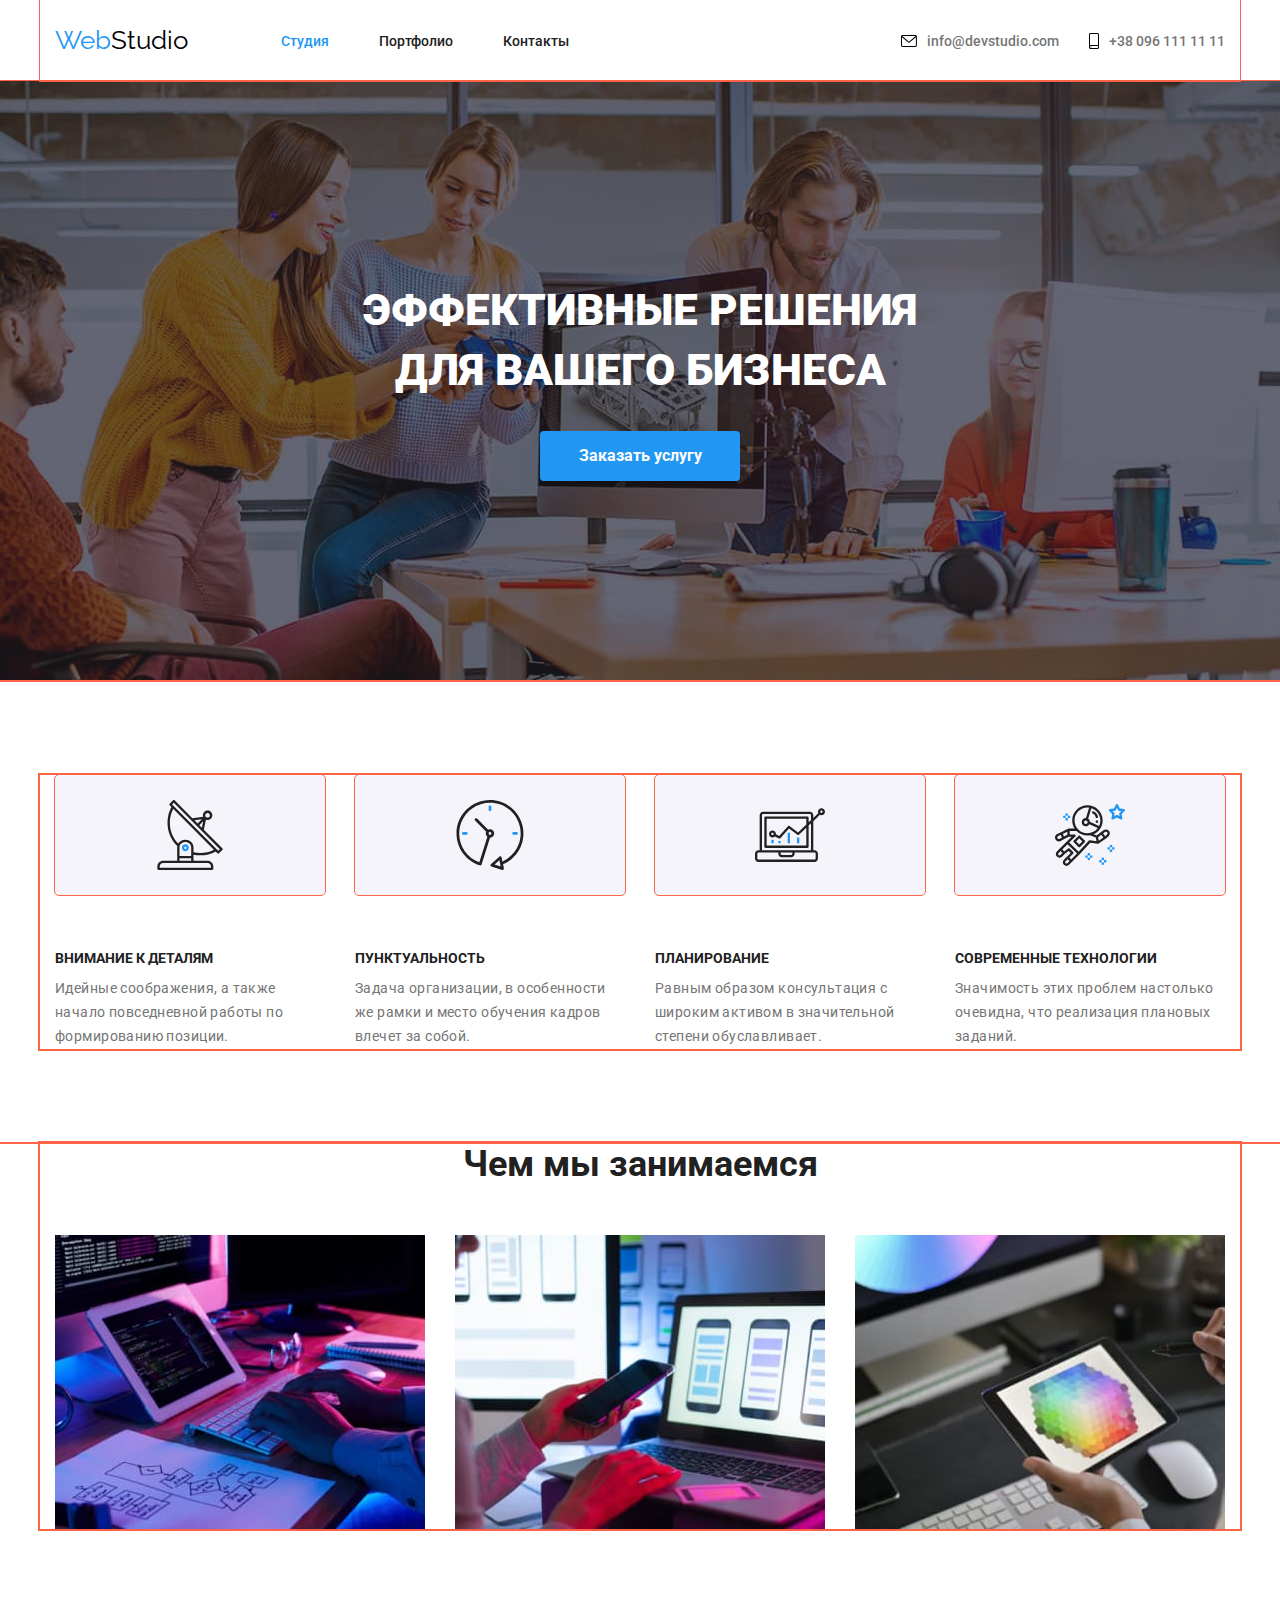
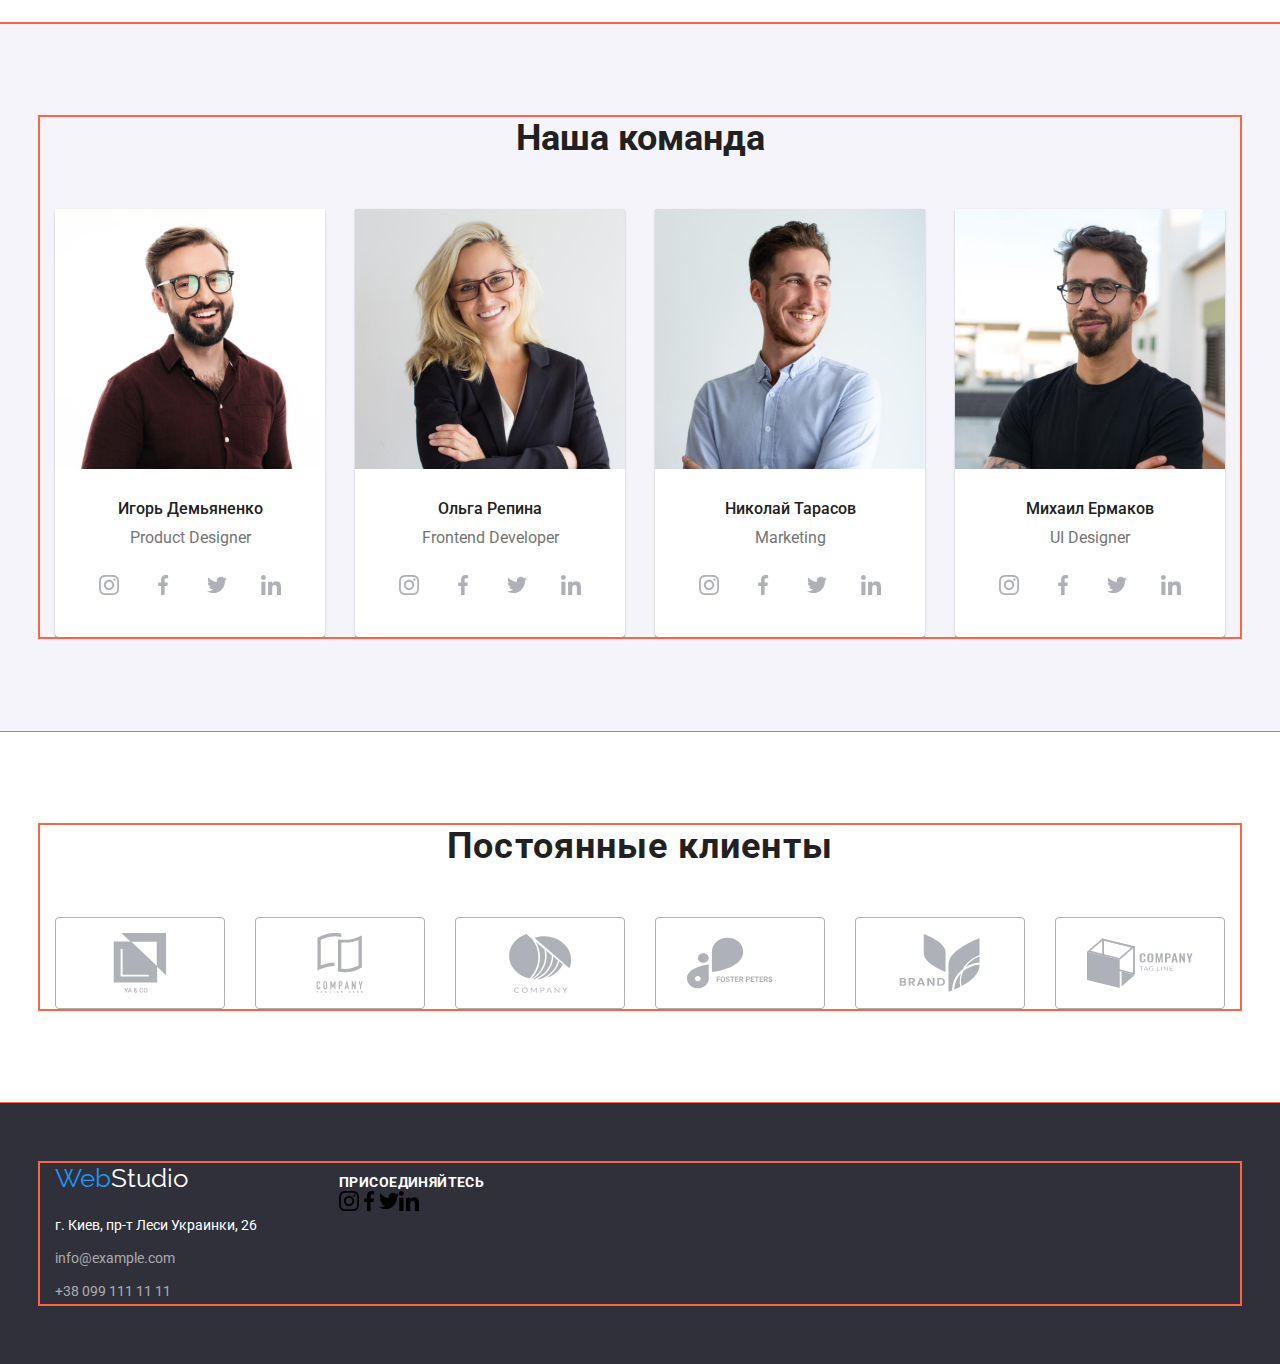
==== commit 5b7919c1: "HW#4" ====
--- a/index.html
+++ b/index.html
@@ -113,25 +113,25 @@
                         <ul class="team-soc-net">
                             <li>
                                 <a class="soc-link" href="#" rel="noopener noreferrer nofollow">
-                                    <svg width="20px" light="20px" class="link-insta">
+                                    <svg width="20px" height="20px" class="link-insta">
                                         <use href="./images/svg/sprite.svg#icon-instagram"></use>
                                     </svg>
                                 </a>
                             </li>
                             <li><a class="soc-link" href="#" rel="noopener noreferrer nofollow">
-                                <svg width="20px" light="20px" class="link-fb">
+                                <svg width="20px" height="20px" class="link-fb">
                                     <use href="./images/svg/sprite.svg#icon-facebook"></use>
                                 </svg>
                                 </a>
                             </li>
                             <li><a class="soc-link" href="#" rel="noopener noreferrer nofollow">
-                                    <svg width="20px" light="20px" class="link-tw">
+                                    <svg width="20px" height="20px" class="link-tw">
                                         <use href="./images/svg/sprite.svg#icon-twitter"></use>
                                     </svg>
                                 </a>
                             </li>
                             <li><a class="soc-link" href="#" rel="noopener noreferrer nofollow">
-                                    <svg width="20px" light="20px" class="link-in">
+                                    <svg width="20px" height="20px" class="link-in">
                                         <use href="./images/svg/sprite.svg#icon-linkedin"></use>
                                     </svg>
                                 </a>
@@ -147,25 +147,25 @@
                             <ul class="team-soc-net">
                                 <li>
                                     <a class="soc-link" href="#" rel="noopener noreferrer nofollow">
-                                        <svg width="20px" light="20px" class="link-insta">
+                                        <svg width="20px" height="20px" class="link-insta">
                                             <use href="./images/svg/sprite.svg#icon-instagram"></use>
                                         </svg>
                                     </a>
                                 </li>
                                 <li><a class="soc-link" href="#" rel="noopener noreferrer nofollow">
-                                        <svg width="20px" light="20px" class="link-fb">
+                                        <svg width="20px" height="20px" class="link-fb">
                                             <use href="./images/svg/sprite.svg#icon-facebook"></use>
                                         </svg>
                                     </a>
                                 </li>
                                 <li><a class="soc-link" href="#" rel="noopener noreferrer nofollow">
-                                        <svg width="20px" light="20px" class="link-tw">
+                                        <svg width="20px" height="20px" class="link-tw">
                                             <use href="./images/svg/sprite.svg#icon-twitter"></use>
                                         </svg>
                                     </a>
                                 </li>
                                 <li><a class="soc-link" href="#" rel="noopener noreferrer nofollow">
-                                        <svg width="20px" light="20px" class="link-in">
+                                        <svg width="20px" height="20px" class="link-in">
                                             <use href="./images/svg/sprite.svg#icon-linkedin"></use>
                                         </svg>
                                     </a>
@@ -181,25 +181,25 @@
                             <ul class="team-soc-net">
                                 <li>
                                     <a class="soc-link" href="#" rel="noopener noreferrer nofollow">
-                                        <svg width="20px" light="20px" class="link-insta">
+                                        <svg width="20px" height="20px" class="link-insta">
                                             <use href="./images/svg/sprite.svg#icon-instagram"></use>
                                         </svg>
                                     </a>
                                 </li>
                                 <li><a class="soc-link" href="#" rel="noopener noreferrer nofollow">
-                                        <svg width="20px" light="20px" class="link-fb">
+                                        <svg width="20px" height="20px" class="link-fb">
                                             <use href="./images/svg/sprite.svg#icon-facebook"></use>
                                         </svg>
                                     </a>
                                 </li>
                                 <li><a class="soc-link" href="#" rel="noopener noreferrer nofollow">
-                                        <svg width="20px" light="20px" class="link-tw">
+                                        <svg width="20px" height="20px" class="link-tw">
                                             <use href="./images/svg/sprite.svg#icon-twitter"></use>
                                         </svg>
                                     </a>
                                 </li>
                                 <li><a class="soc-link" href="#" rel="noopener noreferrer nofollow">
-                                        <svg width="20px" light="20px" class="link-in">
+                                        <svg width="20px" height="20px" class="link-in">
                                             <use href="./images/svg/sprite.svg#icon-linkedin"></use>
                                         </svg>
                                     </a>
@@ -215,25 +215,25 @@
                             <ul class="team-soc-net">
                                 <li>
                                     <a class="soc-link" href="#" rel="noopener noreferrer nofollow">
-                                        <svg width="20px" light="20px" class="link-insta">
+                                        <svg width="20px" height="20px" class="link-insta">
                                             <use href="./images/svg/sprite.svg#icon-instagram"></use>
                                         </svg>
                                     </a>
                                 </li>
                                 <li><a class="soc-link" href="#" rel="noopener noreferrer nofollow">
-                                        <svg width="20px" light="20px" class="link-fb">
+                                        <svg width="20px" height="20px" class="link-fb">
                                             <use href="./images/svg/sprite.svg#icon-facebook"></use>
                                         </svg>
                                     </a>
                                 </li>
                                 <li><a class="soc-link" href="#" rel="noopener noreferrer nofollow">
-                                        <svg width="20px" light="20px" class="link-tw">
+                                        <svg width="20px" height="20px" class="link-tw">
                                             <use href="./images/svg/sprite.svg#icon-twitter"></use>
                                         </svg>
                                     </a>
                                 </li>
                                 <li><a class="soc-link" href="#" rel="noopener noreferrer nofollow">
-                                        <svg width="20px" light="20px" class="link-in">
+                                        <svg width="20px" height="20px" class="link-in">
                                             <use href="./images/svg/sprite.svg#icon-linkedin"></use>
                                         </svg>
                                     </a>
@@ -249,42 +249,42 @@
                     <h2 class="main-clients">Постоянные клиенты</h2>
                     <ul  class="main-clients-list">
                         <li class="main-clients-li"><a href="#" rel="noopener noreferrer nofollow" class="main-clients-link">
-                                <svg width="41px" light="47" class="name-company">
+                                <svg width="41px" height="47" class="name-company">
                                     <use href="./images/svg/sprite.svg#icon-group-1">
                                     </use>
                                 </svg>
                             </a>
                         </li>
                         <li><a href="#" rel="noopener noreferrer nofollow" class="main-clients-link">
-                                <svg  width="40px" light="52" class="name-company">
+                                <svg  width="40px" height="52" class="name-company">
                                     <use href="./images/svg/sprite.svg#icon-group-2">
                                     </use>
                                 </svg>
                             </a>
                         </li>
                         <li><a href="#" rel="noopener noreferrer nofollow" class="main-clients-link">
-                                <svg width="44px" light="41" class="name-company">
+                                <svg width="44px" height="41" class="name-company">
                                     <use href="./images/svg/sprite.svg#icon-group-3">
                                     </use>
                                 </svg>
                             </a>
                         </li>
                         <li><a href="#" rel="noopener noreferrer nofollow" class="main-clients-link">
-                                <svg width="84px" light="41" class="name-company">
+                                <svg width="84px" height="41" class="name-company">
                                     <use href="./images/svg/sprite.svg#icon-group-4">
                                     </use>
                                 </svg>
                             </a>
                         </li>
                         <li><a href="#" rel="noopener noreferrer nofollow" class="main-clients-link">
-                                <svg width="63px" light="45" class="name-company">
+                                <svg width="63px" height="45" class="name-company">
                                     <use href="./images/svg/sprite.svg#icon-group-5">
                                     </use>
                                 </svg>
                             </a>
                         </li>
                         <li><a href="#" rel="noopener noreferrer nofollow" class="main-clients-link">
-                                <svg width="94px" light="44" class="name-company">
+                                <svg width="94px" height="44" class="name-company">
                                     <use class="eee" href="./images/svg/sprite.svg#icon-group-6">
                                     </use>
                                 </svg>
@@ -310,27 +310,27 @@
             <div class="footer-connent-networks">
                 <h3 class="conect">Присоединяйтесь</h3>
                 <ul class="team-soc-net-footer">
-                    <li>
-                        <a class="soc-link" href="#" rel="noopener noreferrer nofollow">
-                            <svg width="20px" light="20px" class="link-insta">
+                    <li class="footer-li-link">
+                        <a class="soc-link-footer" href="#" rel="noopener noreferrer nofollow">
+                            <svg width="20px" height="20px" class="link-insta">
                                 <use href="./images/svg/sprite.svg#icon-instagram"></use>
                             </svg>
                         </a>
                     </li>
-                    <li><a class="soc-link" href="#" rel="noopener noreferrer nofollow">
-                            <svg width="20px" light="20px" class="link-fb">
+                    <li class="footer-li-link"><a class="soc-link-footer" href="#" rel="noopener noreferrer nofollow">
+                            <svg width="20px" height="20px" class="link-fb">
                                 <use href="./images/svg/sprite.svg#icon-facebook"></use>
                             </svg>
                         </a>
                     </li>
-                    <li><a class="soc-link" href="#" rel="noopener noreferrer nofollow">
-                            <svg width="20px" light="20px" class="link-tw">
+                    <li class="footer-li-link"><a class="soc-link-footer" href="#" rel="noopener noreferrer nofollow">
+                            <svg width="20px" height="20px" class="link-tw">
                                 <use href="./images/svg/sprite.svg#icon-twitter"></use>
                             </svg>
                         </a>
                     </li>
-                    <li><a class="soc-link" href="#" rel="noopener noreferrer nofollow">
-                            <svg width="20px" light="20px" class="link-in">
+                    <li class="footer-li-link"><a class="soc-link-footer" href="#" rel="noopener noreferrer nofollow">
+                            <svg width="20px" height="20px" class="link-in">
                                 <use href="./images/svg/sprite.svg#icon-linkedin"></use>
                             </svg>
                         </a>
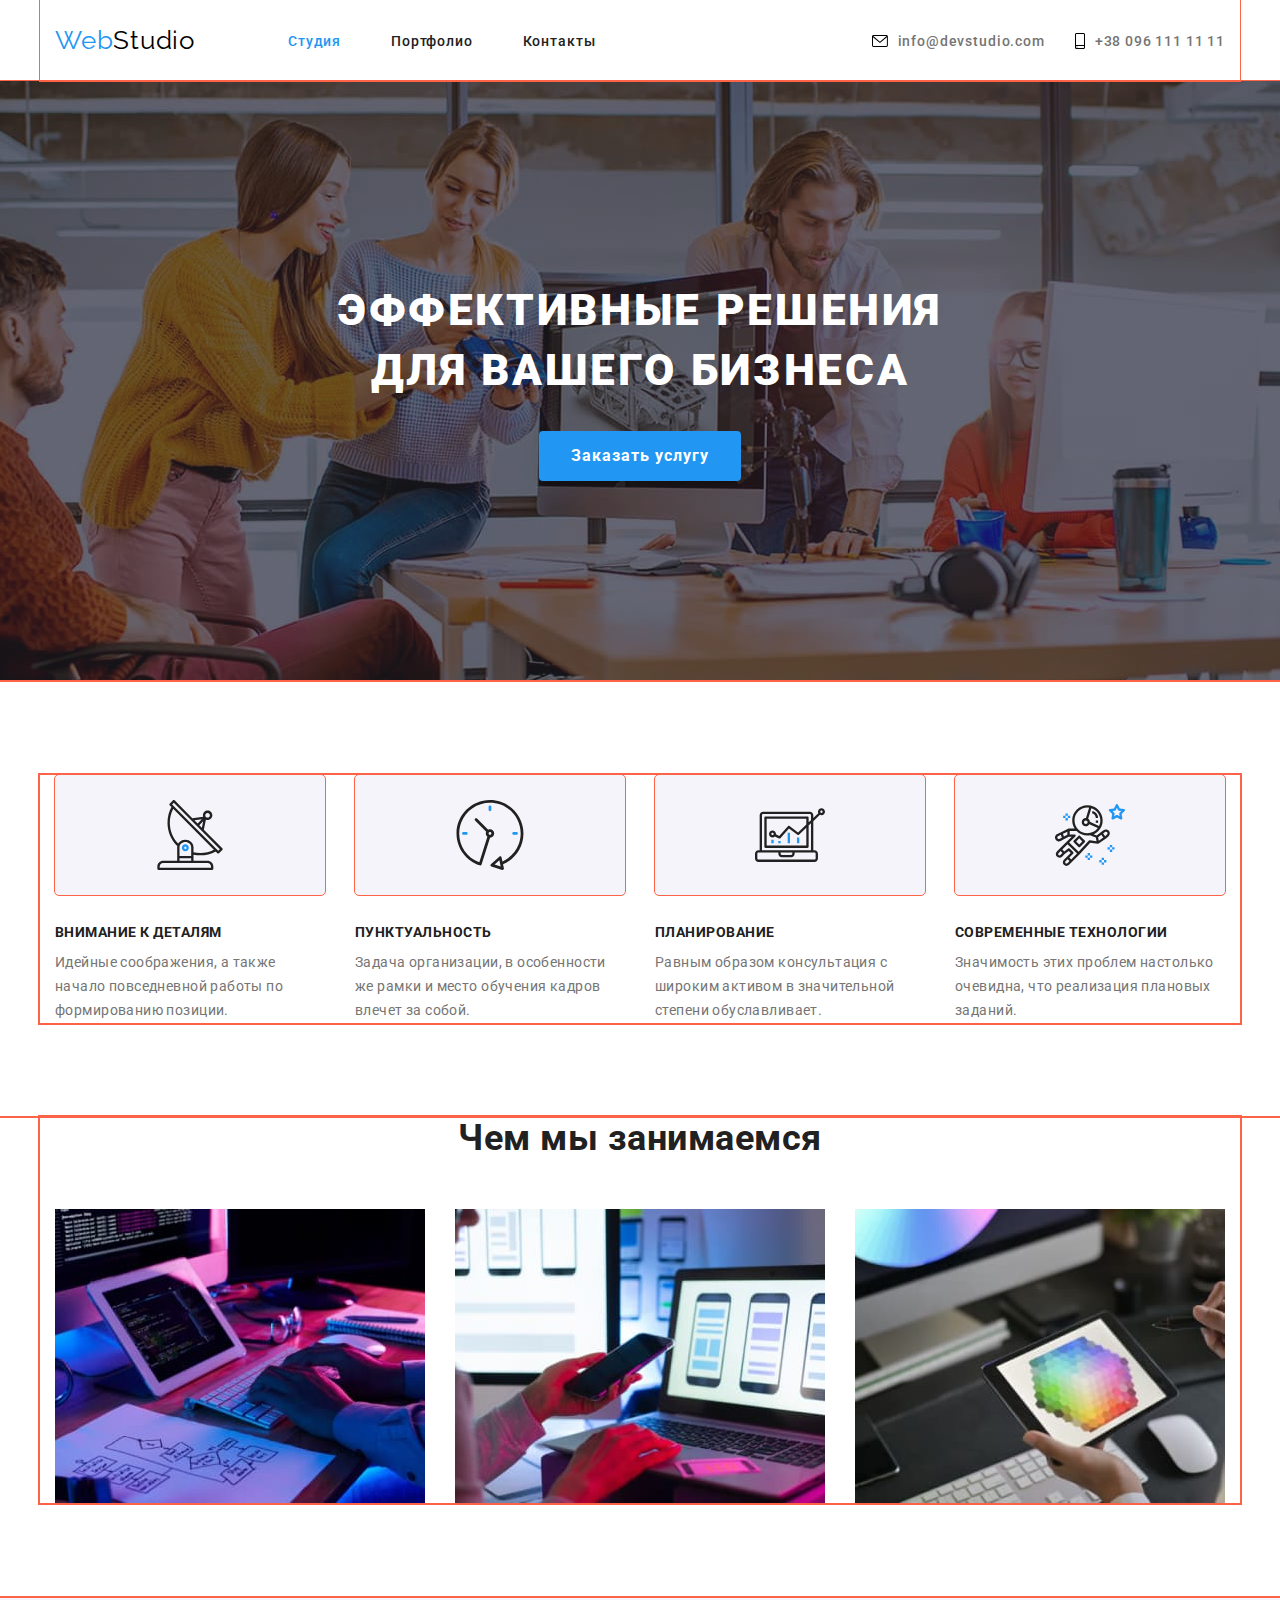
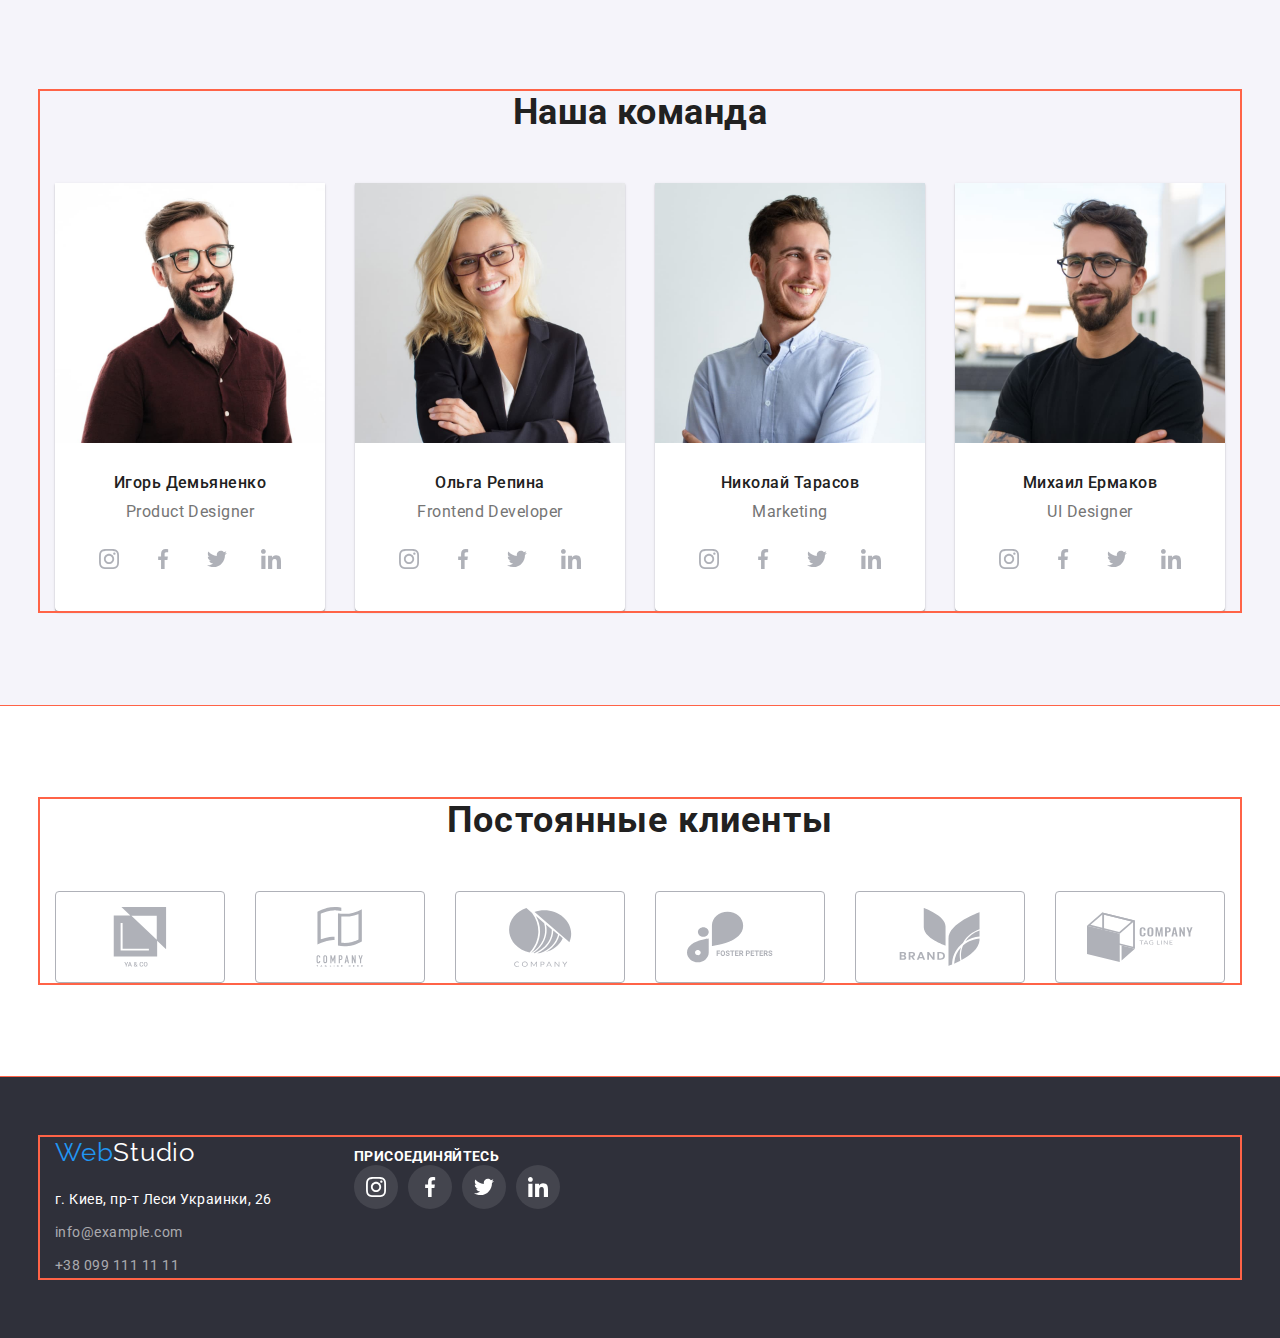
==== commit 36097012: "HW#4" ====
--- a/index.html
+++ b/index.html
@@ -42,7 +42,7 @@
             <!--Блок Заголовок-->
         <section class="block-title">
             <h1 class="hero">ЭФФЕКТИВНЫЕ РЕШЕНИЯ <br> ДЛЯ ВАШЕГО БИЗНЕСА</h1>
-                <button class="button-main" type="button">Заказать услугу</button>
+            <button class="button-main" type="button">Заказать услугу</button>
         </section>
             <!-- акценты в работе -->
         <section class="for-business">
@@ -138,41 +138,41 @@
                             </li>
                         </ul>
                     </li>
-                        <li class="team-bg">
-                            <img src="./images/main-jpg-squoosh/img-2-2.jpg" alt="блондинка с веснушками" width="270">
-                            <div class="team-description">
-                                <h3 class="name-s3">Ольга Репина</h3>
-                                <p class="job-s3">Frontend Developer</p>
-                            </div>
-                            <ul class="team-soc-net">
-                                <li>
+                    <li class="team-bg">
+                        <img src="./images/main-jpg-squoosh/img-2-2.jpg" alt="блондинка с веснушками" width="270">
+                        <div class="team-description">
+                            <h3 class="name-s3">Ольга Репина</h3>
+                            <p class="job-s3">Frontend Developer</p>
+                        </div>
+                        <ul class="team-soc-net">
+                            <li>
                                     <a class="soc-link" href="#" rel="noopener noreferrer nofollow">
                                         <svg width="20px" height="20px" class="link-insta">
                                             <use href="./images/svg/sprite.svg#icon-instagram"></use>
                                         </svg>
                                     </a>
-                                </li>
-                                <li><a class="soc-link" href="#" rel="noopener noreferrer nofollow">
+                            </li>
+                            <li><a class="soc-link" href="#" rel="noopener noreferrer nofollow">
                                         <svg width="20px" height="20px" class="link-fb">
                                             <use href="./images/svg/sprite.svg#icon-facebook"></use>
                                         </svg>
                                     </a>
-                                </li>
-                                <li><a class="soc-link" href="#" rel="noopener noreferrer nofollow">
+                            </li>
+                            <li><a class="soc-link" href="#" rel="noopener noreferrer nofollow">
                                         <svg width="20px" height="20px" class="link-tw">
                                             <use href="./images/svg/sprite.svg#icon-twitter"></use>
                                         </svg>
                                     </a>
-                                </li>
-                                <li><a class="soc-link" href="#" rel="noopener noreferrer nofollow">
+                            </li>
+                            <li><a class="soc-link" href="#" rel="noopener noreferrer nofollow">
                                         <svg width="20px" height="20px" class="link-in">
                                             <use href="./images/svg/sprite.svg#icon-linkedin"></use>
                                         </svg>
                                     </a>
                                 </li>
-                            </ul>
-                        </li>
-                        <li class="team-bg">
+                        </ul>
+                    </li>
+                    <li class="team-bg">
                             <img src="./images/main-jpg-squoosh/img-3-2.jpg" alt="чел в голубой рубашке" width="270">
                             <div class="team-description">
                                 <h3 class="name-s3">Николай Тарасов</h3>
@@ -205,14 +205,14 @@
                                     </a>
                                 </li>
                             </ul>
-                        </li>
-                        <li class="team-bg">
-                            <img src="./images/main-jpg-squoosh/img-4-2.jpg" alt="чел в черной футболке" width="270">
-                            <div class="team-description">
-                                <h3 class="name-s3">Михаил Ермаков</h3>
-                                <p class="job-s3">UI Designer</p>
-                            </div>
-                            <ul class="team-soc-net">
+                    </li>
+                    <li class="team-bg">
+                        <img src="./images/main-jpg-squoosh/img-4-2.jpg" alt="чел в черной футболке" width="270">
+                        <div class="team-description">
+                            <h3 class="name-s3">Михаил Ермаков</h3>
+                            <p class="job-s3">UI Designer</p>
+                        </div>
+                        <ul class="team-soc-net">
                                 <li>
                                     <a class="soc-link" href="#" rel="noopener noreferrer nofollow">
                                         <svg width="20px" height="20px" class="link-insta">
@@ -238,60 +238,60 @@
                                         </svg>
                                     </a>
                                 </li>
-                            </ul>
-                        </li>
-                    </ul>
-                </div>
+                        </ul>
+                    </li>
+                </ul>
+            </div>
         </section>
 <!-------- Постоянные клиенты --------->
         <section class="clients">
-                <div class="container">
-                    <h2 class="main-clients">Постоянные клиенты</h2>
-                    <ul  class="main-clients-list">
-                        <li class="main-clients-li"><a href="#" rel="noopener noreferrer nofollow" class="main-clients-link">
+            <div class="container">
+                <h2 class="main-clients">Постоянные клиенты</h2>
+                <ul  class="main-clients-list">
+                    <li class="main-clients-li"><a href="#" rel="noopener noreferrer nofollow" class="main-clients-link">
                                 <svg width="41px" height="47" class="name-company">
                                     <use href="./images/svg/sprite.svg#icon-group-1">
                                     </use>
                                 </svg>
                             </a>
-                        </li>
-                        <li><a href="#" rel="noopener noreferrer nofollow" class="main-clients-link">
+                    </li>
+                    <li><a href="#" rel="noopener noreferrer nofollow" class="main-clients-link">
                                 <svg  width="40px" height="52" class="name-company">
                                     <use href="./images/svg/sprite.svg#icon-group-2">
                                     </use>
                                 </svg>
                             </a>
-                        </li>
-                        <li><a href="#" rel="noopener noreferrer nofollow" class="main-clients-link">
+                    </li>
+                    <li><a href="#" rel="noopener noreferrer nofollow" class="main-clients-link">
                                 <svg width="44px" height="41" class="name-company">
                                     <use href="./images/svg/sprite.svg#icon-group-3">
                                     </use>
                                 </svg>
                             </a>
-                        </li>
-                        <li><a href="#" rel="noopener noreferrer nofollow" class="main-clients-link">
+                    </li>
+                    <li><a href="#" rel="noopener noreferrer nofollow" class="main-clients-link">
                                 <svg width="84px" height="41" class="name-company">
                                     <use href="./images/svg/sprite.svg#icon-group-4">
                                     </use>
                                 </svg>
                             </a>
-                        </li>
-                        <li><a href="#" rel="noopener noreferrer nofollow" class="main-clients-link">
+                    </li>
+                    <li><a href="#" rel="noopener noreferrer nofollow" class="main-clients-link">
                                 <svg width="63px" height="45" class="name-company">
                                     <use href="./images/svg/sprite.svg#icon-group-5">
                                     </use>
                                 </svg>
                             </a>
-                        </li>
-                        <li><a href="#" rel="noopener noreferrer nofollow" class="main-clients-link">
+                    </li>
+                    <li><a href="#" rel="noopener noreferrer nofollow" class="main-clients-link">
                                 <svg width="94px" height="44" class="name-company">
                                     <use class="eee" href="./images/svg/sprite.svg#icon-group-6">
                                     </use>
                                 </svg>
                             </a>
-                        </li>
-                    </ul>
-                </div>
+                    </li>
+                </ul>
+            </div>
         </section>
     </main>
     <!-- контакты поддержки -->
@@ -301,9 +301,9 @@
                 <a href="./index.html" class="logo"><span class="logo-blue">Web</span><span class="logo-white">Studio</span></a>
                 <address>
                     <ul class="address">
-                    <li><a href="https://goo.gl/maps/CPtrU1FHBa2aNyZL9" target="_blank" rel="noopener noreferrer" class="location"> г. Киев, пр-т Леси Украинки, 26</a></li>
-                    <li  class="mail-footer-li"><a href="mailto:info@example.com" class="mail-footer">info@example.com </a></li>
-                    <li><a href="tel:+380991111111" class="tel-nom">+38 099 111 11 11</a></li>
+                        <li><a href="https://goo.gl/maps/CPtrU1FHBa2aNyZL9" target="_blank" rel="noopener noreferrer" class="location"> г. Киев, пр-т Леси Украинки, 26</a></li>
+                        <li  class="mail-footer-li"><a href="mailto:info@example.com" class="mail-footer">info@example.com </a></li>
+                        <li><a href="tel:+380991111111" class="tel-nom">+38 099 111 11 11</a></li>
                     </ul>
                 </address>
             </div>
--- a/css/styles.css
+++ b/css/styles.css
@@ -14,6 +14,7 @@
     background-color: var(--font-сolor-white);
     color: var(--font-сolor-black-p);
     font-family: Roboto, sans-serif;
+    letter-spacing: var(--letter-spacing-m)
 
     /* font-family: 'Raleway', sans-serif; */
 }
@@ -29,7 +30,9 @@
     color: currentColor;
 }
 
-address {}
+address {
+    
+}
 
 button {
     font-family: inherit;
@@ -82,6 +85,9 @@
     --font-сolor-black-other: #212121;
     --font-color-border: #ECECEC;
     --font-color-footer-mail-tel: rgba(255, 255, 255, 0.6);
+    --letter-spacing-s: 0.02em;
+    --letter-spacing-m: 0.03em;
+    --letter-spacing-l: 0.06em;
 }
 
 .button-main {
@@ -99,6 +105,7 @@
     font-size: 16px;
     line-height: 1.88;
     min-width: 200px;
+    letter-spacing: var(--letter-spacing-l);
 }
 
 .button-main:hover,
@@ -145,16 +152,19 @@
 .logo-blue {
     color: var(--font-сolor-blue);
     font-family: Raleway, sans-serif;
+    letter-spacing: var(--letter-spacing-m);
 }
 
 .logo-black {
     color: var(--font-сolor-black-logo);
     font-family: Raleway, sans-serif;
+    letter-spacing: var(--letter-spacing-m);
 }
 
 .logo-white {
     color: var(--font-сolor-white);
     font-family: Raleway, sans-serif;
+    letter-spacing: var(--letter-spacing-m);
 }
 
 /*------ Nav ---------*/
@@ -185,6 +195,7 @@
     font-weight: 500;
     font-size: 14px;
     line-height: 1.15;
+    letter-spacing: var(--letter-spacing-l);
 }
 
 .mail-tel .link {
@@ -257,6 +268,7 @@
     font-weight: 900;
     font-size: 44px;
     line-height: 1.36;
+    letter-spacing: var(--letter-spacing-l);
 }
 
 /* акценты в работе */
@@ -278,17 +290,15 @@
     margin-right: 30px;
 }
 
-.for-business-link {
-}
-
 .forbusiness-li-div {
-    margin-bottom: 56px;
+    margin-bottom: 30px;
     height: 120px;
     outline: 1px solid tomato;
     border-radius: 4px;
     background-color: var(--background-color-grey);
-    text-align: center;
-    padding: 25px 100px;
+    display: flex;
+    justify-content: center;
+    align-items: center;
 }
 
 
@@ -653,6 +663,28 @@
     display: flex;
 }
 
+.soc-link-footer {
+    display: flex;
+    width: 44px;
+    height: 44px;
+    align-items: center;
+    justify-content: center;
+    border-radius: 50%;
+    fill: var(--font-сolor-white);
+    background-color:  rgba(255, 255, 255, 0.1);
+    margin-right: 10px;
+}
+
+.footer-li-link.soc-link-footer {
+    margin-right: 0;
+}
+
+
+.soc-link-footer:hover,
+.soc-link-footer:focus {
+    background-color: var(--background-color-blue);
+}
+
 
 
 /* Portfolio.html */
@@ -784,6 +816,7 @@
     font-weight: 700;
     font-size: 18px;
     line-height: 2;
+    letter-spacing: var(--letter-spacing-l);
 }
 
 .p-portfolio {
